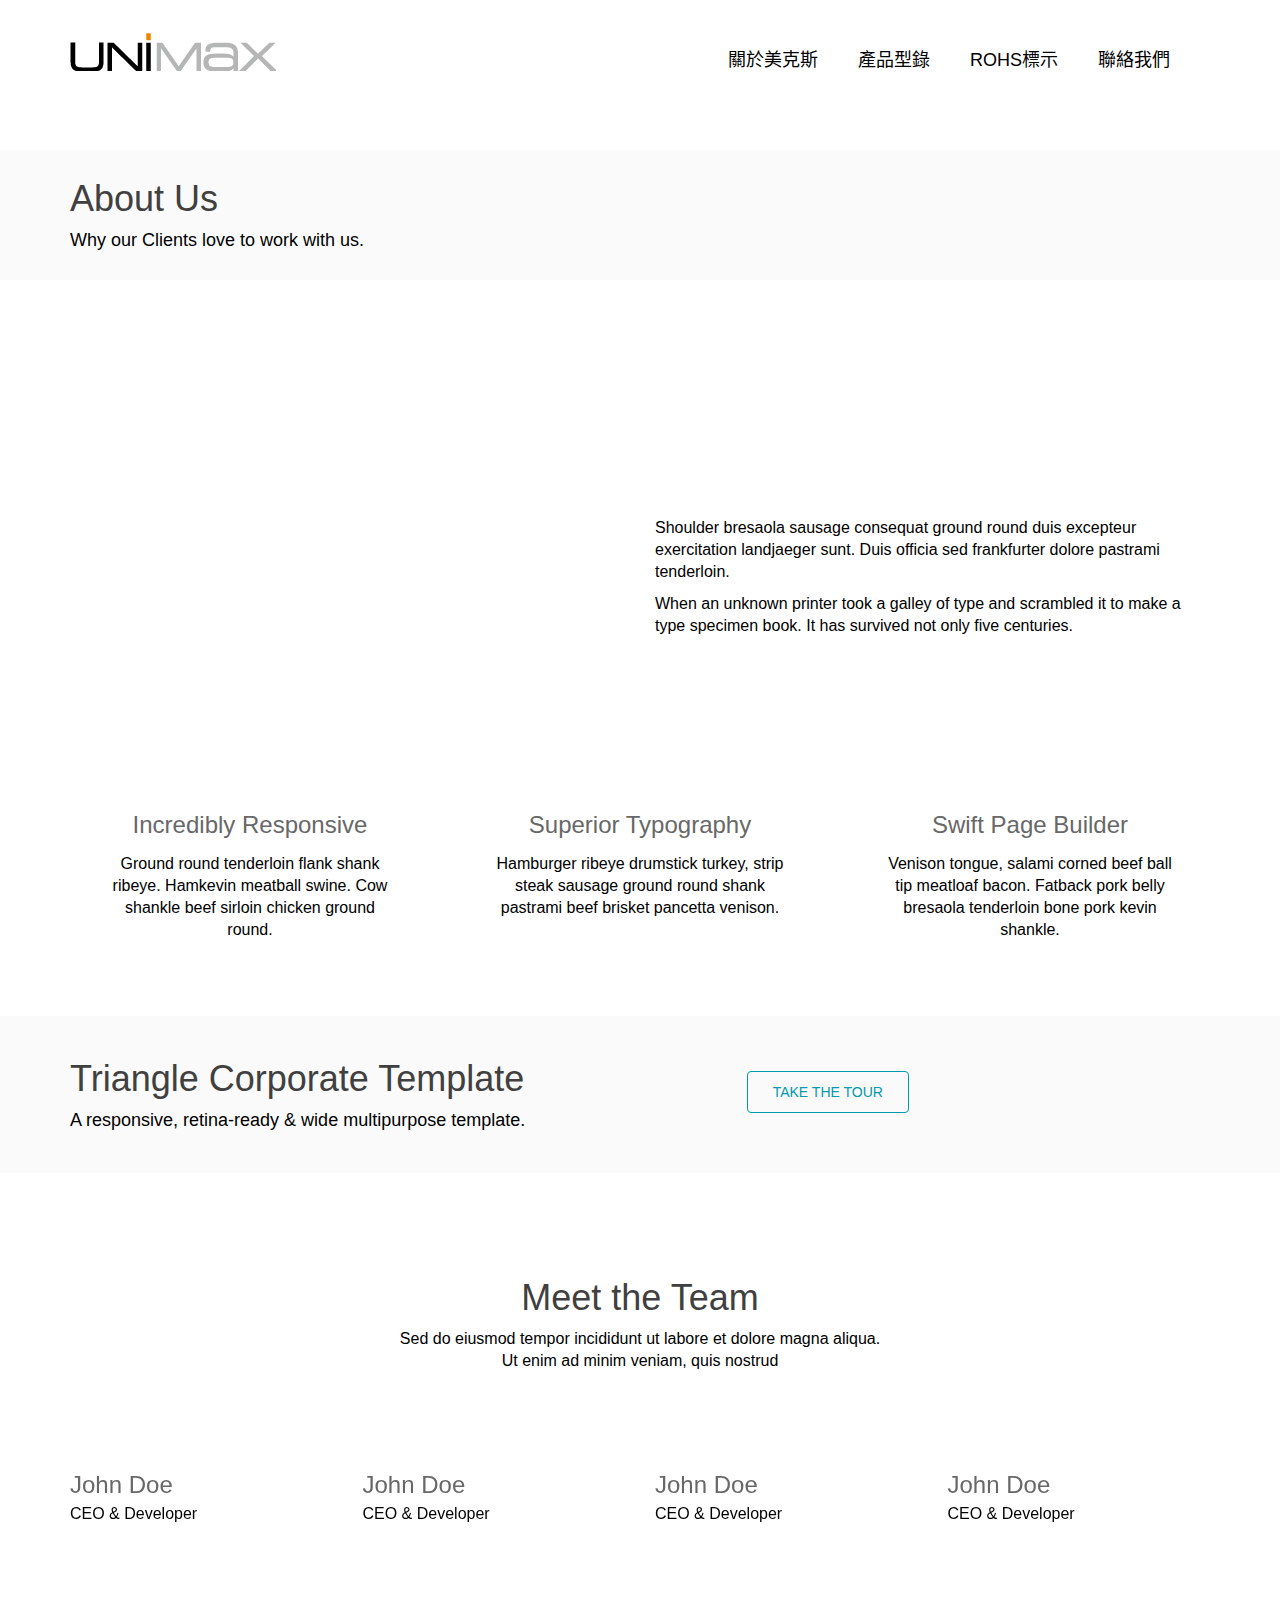
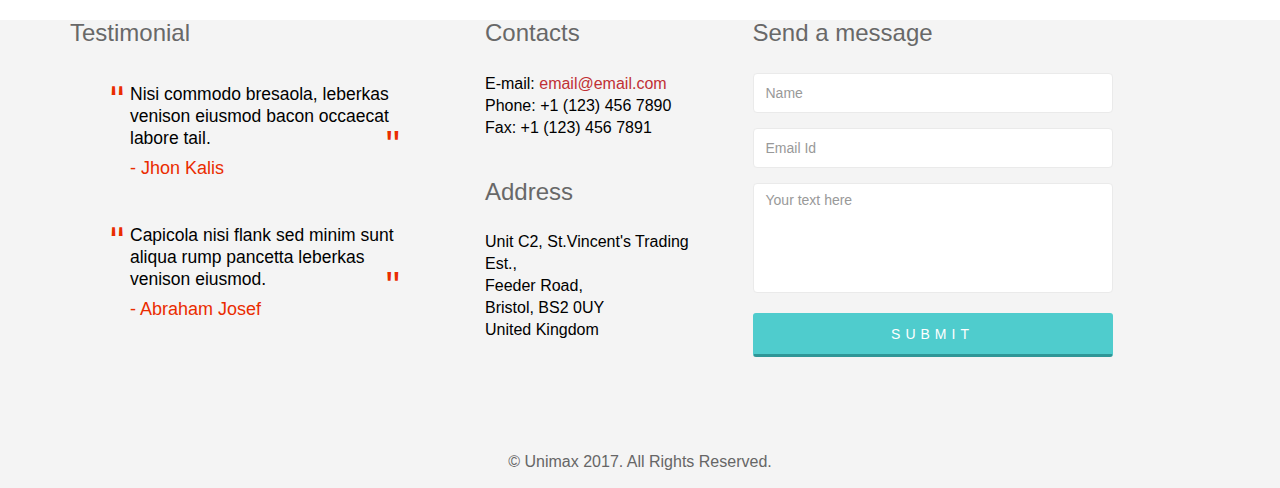
==== about.html @ 6336ce8f "增加RoHS資料" ====
<!DOCTYPE html>
<html lang="zh-TW">
<head>
	<meta charset="UTF-8">
	<meta http-equiv="X-UA-Compatible" content="IE=edge">
	<meta name="viewport" content="width=device-width, initial-scale=1.0, user-scalable=no">
	<meta name="description" content="提供最優秀的LED相關商品">
	<meta name="keywords" content="unimax, 美克斯, LED, 燈泡, 檯燈">
	<title>About | Unimax 美克斯</title>
	<meta property="og:type" content="website">
	<meta property="og:title" content="Unimax 美克斯">
	<meta property="og:description" content="提供最優秀的LED相關商品">
	<meta property="og:image" content="分享圖片(絕對路徑)">
	<meta property="og:url" content="http://unimax.lighting/">

	<link href="https://maxcdn.bootstrapcdn.com/bootstrap/3.3.7/css/bootstrap.min.css" rel="stylesheet">
	<link href="css/animate.min.css" rel="stylesheet">
	<link href="css/main.css" rel="stylesheet">
	<link href="css/responsive.css" rel="stylesheet">

	<!--[if lt IE 9]>
		<script src="js/html5shiv.js"></script>
		<script src="js/respond.min.js"></script>
	<![endif]-->
	<link rel="shortcut icon" href="images/ico/favicon.ico">
	<link rel="apple-touch-icon-precomposed" sizes="144x144" href="images/ico/apple-touch-icon-144-precomposed.png">
	<link rel="apple-touch-icon-precomposed" sizes="114x114" href="images/ico/apple-touch-icon-114-precomposed.png">
	<link rel="apple-touch-icon-precomposed" sizes="72x72" href="images/ico/apple-touch-icon-72-precomposed.png">
	<link rel="apple-touch-icon-precomposed" href="images/ico/apple-touch-icon-57-precomposed.png">
</head><!--/head-->

<body>
	<header id="header">
		<div class="navbar navbar-inverse" role="banner">
			<div class="container">
				<div class="navbar-header">
					<button type="button" class="navbar-toggle" data-toggle="collapse" data-target=".navbar-collapse">
						<span class="sr-only">Toggle navigation</span>
						<span class="icon-bar"></span>
						<span class="icon-bar"></span>
						<span class="icon-bar"></span>
					</button>

					<a class="navbar-brand" href="index.html">
						<h1><img src="images/logo.png" alt="logo"></h1>
					</a>

				</div>
				<div class="collapse navbar-collapse">
					<ul class="nav navbar-nav navbar-right">
						<li class="dropdown"><a href="about.html">關於美克斯</a></li>
						<li class="dropdown"><a href="product.html">產品型錄</a></li>
						<li class="dropdown"><a href="rohs.html">RoHS標示</a></li>
						<li><a href="contact.html">聯絡我們</a></li>
					</ul>
				</div>
			</div>
		</div>
	</header>
	<!--/#header-->

	<section id="page-breadcrumb">
		<div class="vertical-center sun">
			 <div class="container">
				<div class="row">
					<div class="action">
						<div class="col-sm-12">
							<h1 class="title">About Us</h1>
							<p>Why our Clients love to work with us.</p>
						</div>
					 </div>
				</div>
			</div>
		</div>
	</section>
	<!--/#page-breadcrumb-->

	<section id="company-information" class="padding wow fadeIn" data-wow-duration="1000ms" data-wow-delay="300ms">
		<div class="container">
			<div class="row">
				<div class="col-sm-6">
					<img src="images/aboutus/1.png" class="img-responsive" alt="">
				</div>
				<div class="col-sm-6 padding-top">
					<p>Shoulder bresaola sausage consequat ground round duis excepteur exercitation landjaeger sunt. Duis officia sed frankfurter dolore pastrami tenderloin.</p>
					<p>When an unknown printer took a galley of type and scrambled it to make a type specimen book. It has survived not only five centuries.</p>
				</div>
			</div>
		</div>
	</section>

	<section id="services">
		<div class="container">
			<div class="row">
				<div class="col-sm-4 text-center padding wow fadeIn" data-wow-duration="1000ms" data-wow-delay="300ms">
					<div class="single-service">
						<div class="wow scaleIn" data-wow-duration="500ms" data-wow-delay="300ms">
							<img src="images/home/icon1.png" alt="">
						</div>
						<h2>Incredibly Responsive</h2>
						<p>Ground round tenderloin flank shank ribeye. Hamkevin meatball swine. Cow shankle beef sirloin chicken ground round.</p>
					</div>
				</div>
				<div class="col-sm-4 text-center padding wow fadeIn" data-wow-duration="1000ms" data-wow-delay="600ms">
					<div class="single-service">
						<div class="wow scaleIn" data-wow-duration="500ms" data-wow-delay="600ms">
							<img src="images/home/icon2.png" alt="">
						</div>
						<h2>Superior Typography</h2>
						<p>Hamburger ribeye drumstick turkey, strip steak sausage ground round shank pastrami beef brisket pancetta venison.</p>
					</div>
				</div>
				<div class="col-sm-4 text-center padding wow fadeIn" data-wow-duration="1000ms" data-wow-delay="900ms">
					<div class="single-service">
						<div class="wow scaleIn" data-wow-duration="500ms" data-wow-delay="900ms">
							<img src="images/home/icon3.png" alt="">
						</div>
						<h2>Swift Page Builder</h2>
						<p>Venison tongue, salami corned beef ball tip meatloaf bacon. Fatback pork belly bresaola tenderloin bone pork kevin shankle.</p>
					</div>
				</div>
			</div>
		</div>
	</section>
	<!--/#services-->

	<section id="action" class="responsive">
		<div class="vertical-center">
			<div class="container">
				<div class="row">
					<div class="action take-tour">
						<div class="col-sm-7 wow fadeInLeft" data-wow-duration="500ms" data-wow-delay="300ms">
							<h1 class="title">Triangle Corporate Template</h1>
							<p>A responsive, retina-ready &amp; wide multipurpose template.</p>
						</div>
						<div class="col-sm-5 text-center wow fadeInRight" data-wow-duration="500ms" data-wow-delay="300ms">
							<div class="tour-button">
								<a href="#" class="btn btn-common">TAKE THE TOUR</a>
							 </div>
						</div>
					</div>
				</div>
			</div>
		</div>
	</section>
	<!--/#action-->

	<section id="team">
		<div class="container">
			<div class="row">
				<h1 class="title text-center wow fadeInDown" data-wow-duration="500ms" data-wow-delay="300ms">Meet the Team</h1>
				<p class="text-center wow fadeInDown" data-wow-duration="400ms" data-wow-delay="400ms">Sed do eiusmod tempor incididunt ut labore et dolore magna aliqua. <br>
				Ut enim ad minim veniam, quis nostrud </p>
				<div id="team-carousel" class="carousel slide wow fadeIn" data-ride="carousel" data-wow-duration="400ms" data-wow-delay="400ms">
					<!-- Indicators -->
					<ol class="carousel-indicators visible-xs">
						<li data-target="#team-carousel" data-slide-to="0" class="active"></li>
						<li data-target="#team-carousel" data-slide-to="1"></li>
					</ol>
					<!-- Wrapper for slides -->
					<div class="carousel-inner">
						<div class="item active">
							<div class="col-sm-3 col-xs-6">
								<div class="team-single-wrapper">
									<div class="team-single">
										<div class="person-thumb">
											<img src="images/aboutus/1.jpg" class="img-responsive" alt="">
										</div>
										<div class="social-profile">
											<ul class="nav nav-pills">
												<li><a href="#"><i class="fa fa-facebook"></i></a></li>
												<li><a href="#"><i class="fa fa-twitter"></i></a></li>
												<li><a href="#"><i class="fa fa-google-plus"></i></a></li>
											</ul>
										</div>
									</div>
									<div class="person-info">
										<h2>John Doe</h2>
										<p>CEO &amp; Developer</p>
									</div>
								</div>
							</div>
							<div class="col-sm-3 col-xs-6">
								<div class="team-single-wrapper">
									<div class="team-single">
										<div class="person-thumb">
											<img src="images/aboutus/2.jpg" class="img-responsive" alt="">
										</div>
										<div class="social-profile">
											<ul class="nav nav-pills">
												<li><a href="#"><i class="fa fa-facebook"></i></a></li>
												<li><a href="#"><i class="fa fa-twitter"></i></a></li>
												<li><a href="#"><i class="fa fa-google-plus"></i></a></li>
											</ul>
										</div>
									</div>
									<div class="person-info">
										<h2>John Doe</h2>
										<p>CEO &amp; Developer</p>
									</div>
								</div>
							</div>
							<div class="col-sm-3 col-xs-6">
								<div class="team-single-wrapper">
									<div class="team-single">
										<div class="person-thumb">
											<img src="images/aboutus/3.jpg" class="img-responsive" alt="">
										</div>
										<div class="social-profile">
											<ul class="nav nav-pills">
												<li><a href="#"><i class="fa fa-facebook"></i></a></li>
												<li><a href="#"><i class="fa fa-twitter"></i></a></li>
												<li><a href="#"><i class="fa fa-google-plus"></i></a></li>
											</ul>
										</div>
									</div>
									<div class="person-info">
										<h2>John Doe</h2>
										<p>CEO &amp; Developer</p>
									</div>
								</div>
							</div>
							<div class="col-sm-3 col-xs-6">
								<div class="team-single-wrapper">
									<div class="team-single">
										<div class="person-thumb">
											<img src="images/aboutus/1.jpg" class="img-responsive" alt="">
										</div>
										<div class="social-profile">
											<ul class="nav nav-pills">
												<li><a href="#"><i class="fa fa-facebook"></i></a></li>
												<li><a href="#"><i class="fa fa-twitter"></i></a></li>
												<li><a href="#"><i class="fa fa-google-plus"></i></a></li>
											</ul>
										</div>
									</div>
									<div class="person-info">
										<h2>John Doe</h2>
										<p>CEO &amp; Developer</p>
									</div>
								</div>
							</div>
						</div>
						<div class="item">
							<div class="col-sm-3 col-xs-6">
								<div class="team-single-wrapper">
									<div class="team-single">
										<div class="person-thumb">
											<img src="images/aboutus/4.jpg" class="img-responsive" alt="">
										</div>
										<div class="social-profile">
											<ul class="nav nav-pills">
												<li><a href="#"><i class="fa fa-facebook"></i></a></li>
												<li><a href="#"><i class="fa fa-twitter"></i></a></li>
												<li><a href="#"><i class="fa fa-google-plus"></i></a></li>
											</ul>
										</div>
									</div>
									<div class="person-info">
										<h2>John Doe</h2>
										<p>CEO &amp; Developer</p>
									</div>
								</div>
							</div>
							<div class="col-sm-3 col-xs-6">
								<div class="team-single-wrapper">
									<div class="team-single">
										<div class="person-thumb">
											<img src="images/aboutus/3.jpg" class="img-responsive" alt="">
										</div>
										<div class="social-profile">
											<ul class="nav nav-pills">
												<li><a href="#"><i class="fa fa-facebook"></i></a></li>
												<li><a href="#"><i class="fa fa-twitter"></i></a></li>
												<li><a href="#"><i class="fa fa-google-plus"></i></a></li>
											</ul>
										</div>
									</div>
									<div class="person-info">
										<h2>John Doe</h2>
										<p>CEO &amp; Developer</p>
									</div>
								</div>
							</div>
							<div class="col-sm-3 col-xs-6">
								<div class="team-single-wrapper">
									<div class="team-single">
										<div class="person-thumb">
											<img src="images/aboutus/2.jpg" class="img-responsive" alt="">
										</div>
										<div class="social-profile">
											<ul class="nav nav-pills">
												<li><a href="#"><i class="fa fa-facebook"></i></a></li>
												<li><a href="#"><i class="fa fa-twitter"></i></a></li>
												<li><a href="#"><i class="fa fa-google-plus"></i></a></li>
											</ul>
										</div>
									</div>
									<div class="person-info">
										<h2>John Doe</h2>
										<p>CEO &amp; Developer</p>
									</div>
								</div>
							</div>
							<div class="col-sm-3 col-xs-6">
								<div class="team-single-wrapper">
									<div class="team-single">
										<div class="person-thumb">
											<img src="images/aboutus/1.jpg" class="img-responsive" alt="">
										</div>
										<div class="social-profile">
											<ul class="nav nav-pills">
												<li><a href="#"><i class="fa fa-facebook"></i></a></li>
												<li><a href="#"><i class="fa fa-twitter"></i></a></li>
												<li><a href="#"><i class="fa fa-google-plus"></i></a></li>
											</ul>
										</div>
									</div>
									<div class="person-info">
										<h2>John Doe</h2>
										<p>CEO &amp; Developer</p>
									</div>
								</div>
							</div>
						</div>
					</div>

					<!-- Controls -->
					<a class="left team-carousel-control hidden-xs" href="#team-carousel" data-slide="prev">left</a>
					<a class="right team-carousel-control hidden-xs" href="#team-carousel" data-slide="next">right</a>
				</div>
			</div>
		</div>
	</section>
	<!--/#team-->

	<footer id="footer">
		<div class="container">
			<div class="row">
				<div class="col-md-4 col-sm-6">
					<div class="testimonial bottom">
						<h2>Testimonial</h2>
						<div class="media">
							<div class="pull-left">
								<a href="#"><img src="images/home/profile1.png" alt=""></a>
							</div>
							<div class="media-body">
								<blockquote>Nisi commodo bresaola, leberkas venison eiusmod bacon occaecat labore tail.</blockquote>
								<h3><a href="#">- Jhon Kalis</a></h3>
							</div>
						 </div>
						<div class="media">
							<div class="pull-left">
								<a href="#"><img src="images/home/profile2.png" alt=""></a>
							</div>
							<div class="media-body">
								<blockquote>Capicola nisi flank sed minim sunt aliqua rump pancetta leberkas venison eiusmod.</blockquote>
								<h3><a href="">- Abraham Josef</a></h3>
							</div>
						</div>
					</div>
				</div>
				<div class="col-md-3 col-sm-6">
					<div class="contact-info bottom">
						<h2>Contacts</h2>
						<address>
						E-mail: <a href="mailto:someone@example.com">email@email.com</a> <br>
						Phone: +1 (123) 456 7890 <br>
						Fax: +1 (123) 456 7891 <br>
						</address>

						<h2>Address</h2>
						<address>
						Unit C2, St.Vincent's Trading Est., <br>
						Feeder Road, <br>
						Bristol, BS2 0UY <br>
						United Kingdom <br>
						</address>
					</div>
				</div>
				<div class="col-md-4 col-sm-12">
					<div class="contact-form bottom">
						<h2>Send a message</h2>
						<form id="main-contact-form" name="contact-form" method="post" action="sendemail.php">
							<div class="form-group">
								<input type="text" name="name" class="form-control" required="required" placeholder="Name">
							</div>
							<div class="form-group">
								<input type="email" name="email" class="form-control" required="required" placeholder="Email Id">
							</div>
							<div class="form-group">
								<textarea name="message" id="message" required="required" class="form-control" rows="8" placeholder="Your text here"></textarea>
							</div>
							<div class="form-group">
								<input type="submit" name="submit" class="btn btn-submit" value="Submit">
							</div>
						</form>
					</div>
				</div>
				<div class="col-sm-12">
					<div class="copyright-text text-center">
						<p>&copy; Unimax 2017. All Rights Reserved.</p>
					</div>
				</div>
			</div>
		</div>
	</footer>
	<!--/#footer-->


	<script src="https://ajax.googleapis.com/ajax/libs/jquery/2.2.4/jquery.min.js"></script>
	<script type="text/javascript" src="https://maxcdn.bootstrapcdn.com/bootstrap/3.3.7/js/bootstrap.min.js"></script>
	<script type="text/javascript" src="js/lightbox.min.js"></script>
	<script type="text/javascript" src="js/wow.min.js"></script>
	<script type="text/javascript" src="js/main.js"></script>
</body>
</html>
---- css/main.css ----
/*
Theme Name: Triangle
Theme Uri: http://designscrazed.org/
Author: Allie
Author Uri: http://designscrazed.org/
Description: Creative Site Template
	Version: 1.1
*/

body {
	background: #fff;
	font-family: Arial, "微軟正黑體", "Microsoft JhengHei", sans-serif;
	font-weight: 300;
	font-size: 16px;
	line-height: 22px;
	color: #000;
}

html {
	height: 100%;
}

a {
	color: #C03035;
}

a:hover {
	outline: none;
	text-decoration: none;
	color: #4fcccd;
}

a:focus {
	outline: none;
	outline-offset: 0;
}

a {
	-webkit-transition: 300ms;
	-moz-transition: 300ms;
	-o-transition: 300ms;
	transition: 300ms;
}


ul {
	list-style: none;
}

h1,
h2,
h3,
h4,
h5,
h6 {
	font-weight: 300;
}

h1 {
	color: #686868;
}

h2 {
	font-size: 24px;
	color: #686868;
}

h3 {
	font-size: 18px;
}

.overflow {
	overflow: hidden;
}

.uppercase {
	text-transform: uppercase;
}

.btn-common {
	font-size: 14px;
	color: #0099ae;
	border: 1px solid #0099ae;
	font-family: 'Open Sans', sans-serif;
	font-weight: 300;
	padding: 10px 25px;
}

#action .col-sm-5 {
	position: absolute;
	top: 0;
	height: 100%;
	right: 0;
}


.btn-common:hover,
.btn-common:focus {
	outline: none;
	background: none;
	box-shadow: none;
	color: #01707f;
	border-color: #01707f;
}

.align-right {
	text-align: right;
}

.inline {
	display: inline-block;
}

.padding {
	padding: 65px 0;
}

.padding-bottom {
	padding-bottom: 65px;
}

.padding-top {
	padding-top: 90px;
}

.padding-right {
	padding-right: 80px;
}

.padding-left {
	padding-left: 80px;
}

.margin-bottom {
	margin-bottom: 35px;
}

.carousel-indicators.visible-xs {
	height: 20px;
	margin: 0;
	padding: 0;
	position: absolute;
	top: -35px;
	width: 100%;
	left: 0;
}

.carousel-indicators.visible-xs li {
	border-color: #D29948;
	border-width: 2px;
	height: 12px;
	margin: 0 5px 0 0;
	width: 12px;
}

.carousel-indicators.visible-xs li.active {
	background: rgba(210, 153, 72, 0.7);
}



/*************************
*******Header******
**************************/

#header {
	margin-bottom: 0;
	padding: 30px 0 60px 0;
}

#header .navbar-inverse .container {
	position: relative;
}

.search {
	position: absolute;
	top: 20px;
	right: 0;
	z-index: 1;
}

.search i {
	color: #00aeef;
	cursor: pointer;
	position: absolute;
	right: 10px;
	top: 2px;
}

.field-toggle {
	position: relative;
	top: 30px;
	right: 15px;
	display: none;
	height: 50px;
}

.search-form {
	padding-left: 10px;
	height: 40px;
	font-size: 18px;
	color: #818285;
	font-weight: 300;
	outline: none;
	border: 1px solid #00aeef;
	margin-top: 20px;
	border-radius: 4px;
}

.social-icons ul li {
	padding: 0 10px;
}

.social-icons ul li:last-child {
	padding-right: 0;
}

.social-icons ul li a {
	font-size: 18px;
	color: #d3d3d3;
	padding: 0;
}

.social-icons ul li a:hover .fa-facebook {
	color: #0884d5;
}

.social-icons ul li a:hover .fa-twitter {
	color: #2AA7DC;
}

.social-icons ul li a:hover .fa-google-plus {
	color: #A22523;
}

.social-icons ul li a:hover .fa-dribbble {
	color: #E94989;
}

.social-icons ul li a:hover .fa-linkedin {
	color: #006DC0;
}

.social-icons ul li a:hover,
.social-icons ul li a:focus {
	background: none;
}

#header .navbar {
	background: #fff;
	border: 0;
	margin-bottom: 0;
}

#header .navbar-toggle {
	margin-top: 20px;
}

#header .navbar-brand {
	padding: 0;
	margin-left: 0;
}

#header .navbar-brand h1 {
	padding: 0;
	margin: 0;
}

#header .navbar-nav.navbar-right>li:last-child {
	margin-right: 20px;
}

#header .navbar-nav.navbar-right>li a {
	color: #000;
	font-size: 18px;
	padding: 20px;
	text-transform: uppercase;
	font-weight: 300;
}


#header .navbar-inverse .navbar-navli.active>a,
#header .navbar-inverse .navbar-navli.active>a:focus,
#header .navbar-nav.navbar-right li>a:hover,
.navbar-inverse .navbar-nav>.open>a {
	background-color: inherit;
	border: 0;
	color: #00aeef;
}

#header .navbar-inverse .navbar-navli a:hover {
	color: #00aeef;
}



/*Dropdown menu*/

ul.sub-menu {
	display: none;
	list-style: none;
	padding: 0;
	margin: 0;
}

#header .navbar-nav li ul.sub-menu li a {
	color: #818285;
	padding: 5px 0;
	font-size: 13px;
	display: block;
	text-transform: capitalize;
}

#header .navbar-nav li ul.sub-menu li .active {
	background: #00aeef;
	color: #fff;
	position: relative;
}

#header .navbar-nav li ul.sub-menu li .active i {
	position: absolute;
	font-size: 56px;
	top: -13px;
	color: #0884d5;
}

#header .navbar-nav li ul.sub-menu li .active .fa-angle-right {
	left: -3px;
}

#header .navbar-nav li ul.sub-menu li .active .fa-angle-left {
	right: -3px;
}

#header .navbar-nav li ul.sub-menu li a:hover,
#header .navbar-nav li ul.sub-menu li a:focus {
	background: #00aeef;
	color: #fff;
}

.fa-angle-down {
	padding-left: 5px;
}

.scaleIn {
	-webkit-animation-name: scaleIn;
	animation-name: scaleIn;
}

@-webkit-keyframes scaleIn {
	0% {
		opacity: 0;
		-webkit-transform: scale(0);
		transform: scale(0);
	}

	100% {
		opacity: 1;
		-webkit-transform: scale(1);
		transform: scale(1);
	}
}

@keyframes scaleIn {
	0% {
		opacity: 0;
		-webkit-transform: scale(0);
		-ms-transform: scale(0);
		transform: scale(0);
	}

	100% {
		opacity: 1;
		-webkit-transform: scale(1);
		-ms-transform: scale(1);
		transform: scale(1);
	}
}



/*************************
*******Footer******
**************************/

#footer {
	background-color: #F4F4F4;
}

#footer h1 {
	margin-bottom: 65px;
	margin-top: 36px;
}

#footer .bottom-separator {
	margin-bottom: 60px;
}

#message {
	height: 110px;
	resize: none;
}

.bottom>h2 {
	margin-top: 0;
	margin-bottom: 26px;
}

.bottom .media-body h3 {
	margin-top: 0;
	padding-left: 25px;
}

.bottom .media-body h3 a {
	color: #ea2c00;
}

.testimonial .media {
	margin-top: 0;
	margin-bottom: 25px;
}

.testimonial .media>.pull-left {
	margin-right: 25px;
}

.testimonial .media>.pull-left img {
	margin-top: 6px;
}

.testimonial .media .media-body blockquote {
	padding-left: 25px;
	padding-right: 30px;
	position: relative;
	border-left: 0;
	margin-bottom: 0;
}

.testimonial .media .media-body blockquote:before {
	position: absolute;
	left: 5px;
	top: 8px;
	content: '"';
	font-size: 40px;
	color: #ea2c00;
	font-family: 'Noto Sans', sans-serif;
	transform: rotate(180deg);
	-ms-transform: rotate(180deg);
	/* IE 9 */
	-webkit-transform: rotate(180deg);
	/* Opera, Chrome, and Safari */
	line-height: 0;
}

.testimonial .media .media-body blockquote:after {
	position: absolute;
	right: 30px;
	bottom: 14px;
	content: '"';
	font-size: 40px;
	color: #ea2c00;
	font-family: 'Noto Sans', sans-serif;
	line-height: 0;
}

.contact-info.bottom {
	padding-left: 25px;
}

.bottom>address {
	line-height: 22px;
	margin-bottom: 40px;
}

.form-control {
	border: 1px solid #eaeaea;
	font-weight: 300;
	outline: none;
	box-shadow: none;
	height: 40px;
}

.form-control:hover,
.form-control:focus {
	border-color: #4fcccd;
	outline: none;
	box-shadow: none;
}

.btn-submit {
	width: 100%;
	background-color: #4fcccd;
	color: #fff;
	font-size: 14px;
	font-weight: 300;
	letter-spacing: 5px;
	text-transform: uppercase;
	border-radius: 3px;
	margin-top: 5px;
	border-bottom: 3px solid #2f9697;
	box-shadow: none;
	padding: 10px;
}

.btn-submit:hover,
.btn-submit:focus {
	color: #fff;
	outline: none;
	box-shadow: none;
	opacity: .8;
}

.copyright-text {
	margin-top: 70px;
	color: #666;
	font-size: 16px;
	padding-bottom: 15px;
}

.copyright-text a {
	color: #3e848a;
}

.copyright-text p {
	margin-bottom: 0;
}


/*************************
*******Home Page******
**************************/

#home-slider {
	background: url(../images/home/slider-bg.png) 0 100% repeat-x;
	position: relative;
}

#home-slider .main-slider {
	position: relative;
	height: 450px;
}

#home-slider .slide-text {
	position: absolute;
	top: 50px;
	left: 0;
	width: 450px;
}

.animate-in .slide-text {
	-webkit-animation: fadeInLeftBig 700ms cubic-bezier(0.190, 1.000, 0.220, 1.000) 200ms both;
	animation: fadeInLeftBig 700ms cubic-bezier(0.190, 1.000, 0.220, 1.000) 200ms both;
}

#home-slider .slider-hill {
	position: absolute;
	right: 0;
	bottom: 0;
}

.animate-in .slider-hill {
	-webkit-animation: bounceInDown 1000ms ease-in-out 200ms both;
	animation: bounceInDown 1000ms ease-in-out 200ms both;
}

#home-slider .slider-house {
	position: absolute;
	right: 110px;
	bottom: -30px;
}

.animate-in .slider-house {
	-webkit-animation: bounceInDown 500ms ease-in-out 800ms both;
	animation: bounceInDown 500ms ease-in-out 800ms both;
}

#home-slider .slider-sun {
	position: absolute;
	right: 365px;
	bottom: 100px;
}

.animate-in .slider-sun {
	-webkit-animation: scaleIn 500ms ease-in-out 1200ms both;
	animation: scaleIn 500ms ease-in-out 1200ms both;
}

#home-slider .slider-birds1 {
	position: absolute;
	right: 470px;
	bottom: 75px;
}

.animate-in .slider-birds1 {
	-webkit-animation: fadeInLeft 500ms ease-in-out 1200ms both;
	animation: fadeInLeft 500ms ease-in-out 1200ms both;
}

#home-slider .slider-birds2 {
	position: absolute;
	right: 40px;
	bottom: 150px;
}

.animate-in .slider-birds2 {
	-webkit-animation: fadeInRight 500ms ease-in-out 1200ms both;
	animation: fadeInRight 500ms ease-in-out 1200ms both;
}

#home-slider h1 {
	margin-top: 100px;
	margin-bottom: 25px;
}

#home-slider .btn-common {
	margin-top: 20px;
}

#home-slider .preloader {
	position: absolute;
	left: 0;
	top: 0;
	bottom: -30px;
	right: 0;
	background: #fafafa;
	text-align: center;
}

#home-slider .preloader>i {
	font-size: 48px;
	height: 48px;
	line-height: 48px;
	color: #00aeef;
	position: absolute;
	left: 50%;
	margin-left: -24px;
	top: 50%;
	margin-top: -24px;
}

#action {
	background-image: url(../images/home/tour-bg.png);
	background-color: #fbfafa;
	background-repeat: repeat-x;
	height: 157px;
	background-position: center;
	display: table;
	position: static;
	width: 100%;
}

.vertical-center {
	display: table-cell;
	vertical-align: middle;
	width: 100%;
	position: statice;
}


.single-service {
	overflow: hidden;
	display: block;
}

.single-service img {
	margin-bottom: 35px;
}

.single-service .fold {
	margin-bottom: 35px;
}

.single-service h2 {
	margin-top: 0;
	margin-bottom: 15px;
}

.single-service p {
	padding: 0 48px;
}

.action h1 {
	margin-top: 0;
}

.action p {
	font-size: 18px;
	margin-bottom: 0;
	font-weight: 300;
}

.action .btn-common {
	margin-top: 55px;
	float: left;
}

.title {
	color: #404040;
	font-weight: 300;
}

.single-features {
	overflow: hidden;
	padding-top: 65px;
	padding-bottom: 40px;
}

.single-features .col-sm-6 {
	margin-top: 50px;
}

.single-features:last-child {
	padding-bottom: 95px;
	padding-top: 0;
}

.single-features h2 {
	margin-bottom: 15px;
}

#clients {
	padding-bottom: 45px;
}

.clients {
	margin-bottom: 45px;
}

.clients img {
	display: inline-block;
}

.clients-logo {
	overflow: hidden;
	margin-bottom: 10px;
}




/*************************
*******About Us Page******
**************************/

#action,
#page-breadcrumb {
	position: relative;
}

#page-breadcrumb {
	background-image: url(../images/home/tour-bg.png);
	background-color: #fbfafa;
	background-repeat: repeat-x;
	height: 130px;
	background-position: center;
	display: table;
	position: static;
	width: 100%;
}

#team {
	padding: 85px 0;
}

#team-carousel {
	margin-top: 80px;
}

#company-information .padding-top {
	padding-top: 172px;
}

.single-service img {
	height: 85px;
}

.tour-button {
	background-image: url(../images/home/tour-icon2.png);
	height: 100%;
	background-repeat: no-repeat;
	position: absolute;
	width: 100%;
	left: 0;
	background-position: 151px 4px;
}

.about-image {
	padding: 90px 90px 0;
}

.team-single {
	position: relative;
}

.person-thumb {
	position: relative;
}

.social-profile {
	background: none repeat scroll 0 0 rgba(137, 97, 46, 0.8);
	display: none;
	position: absolute;
	text-align: center;
	top: 0;
	-webkit-transition: all 0.9s ease;
	-moz-transition: all 0.9s ease;
	-ms-transition: all 0.9s ease;
	-o-transition: all 0.9s ease;
	transition: all 0.9s ease;
	transition: all 0.9s ease 0s;
	width: 100%;
	height: 100%;
}

.team-single:hover .social-profile {
	background: rgba(112, 35, 64, 0.9);
	display: block;
	-webkit-animation: fadeInUp 400ms;
	animation: fadeInUp 400ms;
	-webkit-transition: all 0.9s ease;
	-moz-transition: all 0.9s ease;
	-ms-transition: all 0.9s ease;
	-o-transition: all 0.9s ease;
	transition: all 0.9s ease;
}

.social-profile .nav-pills {
	display: inline-block;
	margin-top: -26px;
	padding: 0;
	position: relative;
	top: 50%;
}

.social-profile .nav-pills li {
	display: inline-block;
	margin: 0 5px;
}

.social-profile .nav-pills li a {
	color: #fff;
	border: 1px solid #fff;
	width: 40px;
	height: 40px;
	line-height: 40px;
	text-align: center;
	padding: 0;
	border-radius: 40px;
	-webkit-transition: all 0.9s ease;
	transition: all 0.9s ease;
}

.social-profile .nav-pills li a:hover {
	color: #702340;
	border-color: #702340;
}

.person-info h2 {
	font-weight: 300;
	margin-bottom: 5px;
}

.person-info h3 {
	font-size: 16px;
	color: #686868;
	font-weight: 300;
	margin-top: 0;
	margin-bottom: 0;
}

.team-carousel-control {
	position: absolute;
	top: 36%;
	width: 13px;
	height: 16px;
	text-indent: -9999999px;
	-webkit-transition: none;
	-moz-transition: none;
	-ms-transition: none;
	-o-transition: none;
	transition: none;
}

.right.team-carousel-control {
	right: -50px;
	background-image: url(../images/aboutus/right.png);
}

.left.team-carousel-control {
	left: -50px;
	background-image: url(../images/aboutus/left.png);
}

.team-carousel-control:hover {
	background-position: 0 -18px;
}

.count h1 {
	font-size: 60px;
	color: #00aeef;
}

.count h3 {
	font-size: 16px;
}

.progress .progress-bar.six-sec-ease-in-out {
	-webkit-transition: width 1s ease-in-out;
	-moz-transition: width 1s ease-in-out;
	-ms-transition: width 1s ease-in-out;
	-o-transition: width 1s ease-in-out;
	transition: width 1s ease-in-out;
}

.top-zero {
	margin-top: 0;
}

h3.top-zero {
	font-size: 20px;
}

#company-information .about-us h2 {
	margin-bottom: 45px;
}

.single-skill h3 {
	font-size: 16px;
}

.progress {
	height: 30px;
	box-shadow: none;
	-webkit-box-shadow: none;
}

.progress-bar {
	line-height: 30px;
	box-shadow: none;
	-webkit-box-shadow: none;
}

.progress-bar.progress-bar-primary {
	background: #00aeef;
}




/*************************
*******Service Page******
**************************/

#recent-projects {
	padding: 85px 0;
}

.recent-projects .team-single {
	height: 355px;
}

.recent-projects p.padding-bottom {
	padding-bottom: 50px;
}

.choose {
	padding: 30px;
}

#company-information.choose .padding-top {
	padding-top: 50px;
}

#company-information h2 {
	margin-bottom: 25px;
	margin-top: 0;
}

ul.elements {
	list-style: none;
	margin: 0;
	padding: 0;
}

ul.elements li {
	margin: 6px 0;
}

ul.elements li>i {
	color: #C03035;
	display: inline-block;
	margin-right: 10px;
}

#company-information h1.margin-bottom {
	margin-bottom: 26px;
}


/*************************
*******Portfolio Default**
**************************/

.portfolio-single {
	position: relative;
}

.portfolio-thumb {
	position: relative;
}

.portfolio-thumb img {
	width: 100%;
}


.portfolio-single:hover .portfolio-view {
	display: block;
	-webkit-animation: fadeInUp 400ms;
	animation: fadeInUp 400ms;
}

#portfolio .row {
	margin-left: -10px;
	margin-right: -10px;
}

.portfolio-view {
	display: none;
	position: absolute;
	top: 0;
	height: 100%;
	background: rgba(112, 35, 64, 0.9);
	width: 100%;
	text-align: center;
}

.portfolio-view .nav-pills {
	padding: 0;
	display: inline-block;
	margin-top: -26px;
	top: 50%;
	position: relative;
}

.portfolio-view .nav-pills li {
	display: inline-block;
	margin: 0 5px;
}

.portfolio-view .nav-pills li a {
	color: #fff;
	border: 1px solid #fff;
	width: 40px;
	height: 40px;
	line-height: 38px;
	text-align: center;
	padding: 0;
	border-radius: 40px;
	-webkit-animation: scaleIn 400ms linear 100ms both;
	animation: scaleIn 400ms linear 100ms both;
	-webkit-transition: all 0.9s ease;
	transition: all 0.9s ease;
}

.portfolio-view .nav-pills li a:hover {
	color: #702340;
	border-color: #702340;
	-webkit-transition: all 0.9s ease;
	transition: all 0.9s ease;
}

.portfolio-info {
	overflow: hidden;
	margin-bottom: 30px;
}

.portfolio-info h2 {
	font-size: 18px;
	margin: 15px 0 0;
}

.portfolio-filter {
	margin: 80px 0;
	padding: 0;
}

.portfolio-filter li {
	display: inline-block;
	position: relative;
}

.portfolio-filter li a {
	border-radius: 0;
	color: #686868;
	font-size: 18px;
	font-weight: 300;
	padding: 0 25px;
	text-transform: capitalize;
	border: none;
}

.portfolio-filter li .active {
	background: transparent;
	box-shadow: none;
	-webkit-box-shadow: none;
}

.portfolio-filter li a:hover,
.portfolio-filter li a:focus,
.portfolio-filter li a.active {
	background: transparent;
	box-shadow: none;
	-webkit-box-shadow: none;
}

.portfolio-filter li a.active:before {
	position: absolute;

	content: "";
	left: 0;
	width: 13px;
	height: 16px;
	background: url(../images/portfolio/icon.png);
	top: 5px;
}

.portfolio-items {
	margin-bottom: 80px;
}

/*****************************
Portfolio with right sidebar
*****************************/

.sidebar h3 {
	color: #404040;
	margin-top: 0;
	border-bottom: 3px solid #ececec;
	margin-bottom: 6px;
	padding-bottom: 8px;
}

.sidebar-item {
	margin-bottom: 48px;
}

.categories .navbar-stacked li {
	border-bottom: 1px solid #ececec;
}

.categories .navbar-stacked li:last-child {
	border-bottom: 0px solid #ececec;
}

.categories .navbar-stacked li a {
	font-size: 16px;
	color: #6a6a6a;
	padding: 8px 0;
	padding-left: 0;
}

.categories .navbar-stacked li a:hover {
	background: none;
	margin-left: 20px;
	color: #0099AE;
	opacity: 1;
}

.categories .navbar-stacked li.active a {
	color: #0099AE;
	padding-left: 20px;
}

.categories .navbar-stacked li.active a:before {
	position: absolute;
	content: "";
	border-color: transparent transparent transparent #0099AE;
	border-width: 8px;
	border-style: solid;
	left: 0;
	top: 13px;
	margin-top: 0;
	z-index: 0;
	transition: all 0.3s ease 0s;
	-moz-transition: all 0.3s ease 0s;
	-webkit-transition: all 0.3s ease 0s;
	-o-transition: all 0.3s ease 0s;
}

.categories .navbar-stacked li.active a:after {
	position: absolute;
	content: "";
	border-color: transparent transparent transparent #fff;
	border-width: 6px;
	border-style: solid;
	left: 0px;
	top: 15px;
	margin-top: 0;
	z-index: 1;
	transition: all 0.3s ease 0s;
	-moz-transition: all 0.3s ease 0s;
	-webkit-transition: all 0.3s ease 0s;
	-o-transition: all 0.3s ease 0s;
}

.sidebar-item .media {
	border-bottom: 1px solid #ececec;
	padding-bottom: 10px;
	padding-top: 21px;
	margin-top: 0;
	transition: all 0.3s ease 0s;
	-moz-transition: all 0.3s ease 0s;
	-webkit-transition: all 0.3s ease 0s;
	-o-transition: all 0.3s ease 0s;
}

.sidebar-item .media:last-child {
	border-bottom: 0px solid #ececec;
	padding-bottom: 0;
}

.sidebar-item .media:hover {
	border-left: 2px solid #0099AE;
	padding-left: 5px;
	transition: all 0.3s ease 0s;
	-moz-transition: all 0.3s ease 0s;
	-webkit-transition: all 0.3s ease 0s;
	-o-transition: all 0.3s ease 0s;
}

.sidebar-item .media:hover.media .media-body h4 a {
	color: #0099AE;
	transition: all 0.3s ease 0s;
	-moz-transition: all 0.3s ease 0s;
	-webkit-transition: all 0.3s ease 0s;
	-o-transition: all 0.3s ease 0s;
}

.sidebar-item .media .media-body h4 {
	margin-top: 0;
	margin-bottom: 8px;
}

.sidebar-item .media .media-body h4 a {
	color: #7d7d7d;
	font-size: 16px;
}

.sidebar-item .media .media-body p {
	color: #b4b4b4;
	font-size: 12px;
}

.tag-cloud .nav-pills {
	margin-top: 16px;
}

.tag-cloud .nav-pills li {
	margin: 0;
	margin-top: 6px;
	margin-right: 4px;
}

.tag-cloud .nav-pills li a {
	font-size: 14px;
	font-weight: 300;
	padding: 5px 15px;
	background: #bbbbbb;
	color: #fff;
	border-radius: 3px;
}

.tag-cloud .nav-pills li a:hover {
	background: #0099AE;
}

.popular ul.gallery {
	margin: 0;
	padding: 0;
	list-style: none;
	margin: 10px -8px;
}

.popular ul.gallery li {
	display: block;
	width: 33.33%;
	float: left;
	padding: 8px;
}

.popular ul.gallery li a {
	display: block;
}

.popular ul.gallery li a img {
	width: 100%;
	transition: border-radius 300ms ease-in;
	-webkit-transition: border-radius 300ms ease-in;
}

.popular ul.gallery li a img:hover {
	border-radius: 60px;
}



/* Start: Recommended Isotope styles */


/**** Isotope Filtering ****/

.isotope-item {
	z-index: 2;
}

.isotope-hidden.isotope-item {
	pointer-events: none;
	z-index: 1;
}


/**** Isotope CSS3 transitions ****/

.isotope,
.isotope .isotope-item {
	-webkit-transition-duration: 0.8s;
	-moz-transition-duration: 0.8s;
	-ms-transition-duration: 0.8s;
	-o-transition-duration: 0.8s;
	transition-duration: 0.8s;
}

.isotope {
	-webkit-transition-property: height, width;
	-moz-transition-property: height, width;
	-ms-transition-property: height, width;
	-o-transition-property: height, width;
	transition-property: height, width;
}

.isotope .isotope-item {
	-webkit-transition-property: -webkit-transform, opacity;
	-moz-transition-property: -moz-transform, opacity;
	-ms-transition-property: -ms-transform, opacity;
	-o-transition-property: -o-transform, opacity;
	transition-property: transform, opacity;
}


/**** disabling Isotope CSS3 transitions ****/

.isotope.no-transition,
.isotope.no-transition .isotope-item,
.isotope .isotope-item.no-transition {
	-webkit-transition-duration: 0s;
	-moz-transition-duration: 0s;
	-ms-transition-duration: 0s;
	-o-transition-duration: 0s;
	transition-duration: 0s;
}





/*****************************
Portfolio Details
*****************************/

#portfolio-information.padding-top {
	padding-top: 100px;
}

.project-name h2 {
	margin-top: 0;
	margin-bottom: 15px;
}

#related-work .title {
	margin-bottom: 55px;
	margin-top: 10px;
}

.navbar-default {
	background: none;
	padding: 0;
}

.navbar-default li a {
	font-size: 12px;
	padding: 0;
	padding-right: 15px;
}

.navbar-default li a i {
	padding-right: 8px;
}

.navbar-default li a:hover {
	color: #0884d5;
	background: none;
}

.skills .navbar-default,
.client .navbar-default {
	margin-left: 35px;
}

.live-preview .btn-common {
	margin-top: 21px;
	padding: 13px 45px;
}



/*****************************
Blog Default
*****************************/

.single-blog.timeline {
	background: #FFFFFF;
	border: 1px solid #EEEEEE;
	border-bottom: 0;
	position: relative;
	padding-bottom: 0;
}

.timeline .post-content {
	padding: 20px 20px 0;
}

.post-thumb {
	margin: -1px -1px 0;
	position: relative;
	overflow: hidden;
}

.timeline .post-thumb img {
	width: 100%;
}

.post-thumb iframe {
	width: 100%;
	min-height: 270px;
	border: 0;
}

.post-overlay {
	position: absolute;
	top: 50%;
	display: none;
	width: 94px;
	height: 140px;
	margin-top: -70px;
	overflow: hidden;
}

.post-overlay span {
	position: absolute;
	left: 50%;
	bottom: 0;
	margin-left: -60px;
	-webkit-animation: fadeInUp 400ms;
	animation: fadeInUp 400ms;
	z-index: 9;
}


.post-overlay span:before {
	position: absolute;
	bottom: 0;
	border-style: solid;
	border-width: 60px;
	content: "";
	border-color: transparent transparent #0884d5 transparent;
	z-index: -1;
	cursor: initial;
}

.post-overlay span a {
	font-size: 30px;
	color: #fff;
	background: transparent;
	padding: 0;
	margin-left: 50px;
}

.single-blog:hover .post-overlay {
	display: block;
	-webkit-animation: fadeIn 300ms;
	animation: fadeIn 300ms;
}

.timeline-divider {
	position: relative;
	padding-top: 50px;
}

.timeline-divider:before {
	position: absolute;
	top: 0;
	content: "";
	border-left-style: solid;
	border-left-width: 1px;
	height: 100%;
	border-left-color: #0099AE;
	left: 50%;
	margin-left: -2px;
}

.timeline-blog .col-sm-6.padding-top {
	padding-top: 70px;
}

.post-content {
	padding: 20px 0;
}

.timeline-date .btn-common {
	font-size: 18px;
	color: #4a4a4a;
	font-weight: 300;
	border-radius: 0;
	padding: 17px 40px;
}

.arrow-right {
	position: relative;
}

.arrow-right:after {
	position: absolute;
	right: 1px;
	content: "";
	top: 15px;
	background: url(../images/blog/left.png);
	width: 43px;
	height: 54px;
}

.arrow-left {
	position: relative;
}

.arrow-left:before {
	position: absolute;
	left: -2px;
	content: "";
	top: 86px;
	background: url(../images/blog/right.png);
	width: 43px;
	height: 54px;
}

.post-title {
	margin-top: 0;
}

.post-title a,
.comments-number a {
	color: #686868;
}

.post-content .post-author {
	margin-top: 0;
}

.post-content.post-author a {
	font-weight: 300;
	font-size: 14px;
	color: #0099AE;
}

a.read-more {
	color: #0099AE;
	font-weight: 300;
}

a.read-more:hover {
	color: #01707F
}

.post-bottom {
	border-top: 1px solid #eeeeee;
	padding-top: 10px;
	margin-top: 20px;
	margin: 20px -20px 0;
	padding: 20px 20px 0;
}



/*****************************
Blog with right sidebar
*****************************/

.single-blog {
	padding-bottom: 30px;
}

.single-blog .post-bottom {
	border-bottom: 1px solid #eeeeee;
	padding-top: 10px;
	padding-bottom: 10px;
}

.single-blog .post-overlay span {
	left: 0;
	top: 0;
	margin-left: 0;
	width: 94px;
	height: 140px;
	background: url(../images/blog/blog-arrow.png);
	-webkit-animation: fadeInLeft 400ms;
	animation: fadeInLeft 400ms;
}

.single-blog .post-overlay span a {
	margin-left: 8px;
	font-weight: 700;
	font-size: 36px;
	line-height: 18px;
	position: absolute;
	top: 50px;
}

.single-blog .post-overlay span a small {
	font-size: 16px;
	font-weight: 300;
	margin-left: 5px;
}

.single-blog .post-overlay span:before {
	border-color: transparent;
	border-width: 0;
}

.post-nav {
	margin: 0;
	padding: 0;
}

.post-nav li a {
	color: #0099AE;
	padding: 0;
	text-align: left;
}

.post-nav li a i {
	color: #0099AE;
	margin-right: 8px;
}

.post-nav li a:hover {
	background: none;
}

.blog-padding-right {
	padding-right: 35px;
}

.blog-pagination {
	text-align: center;
	padding-top: 10px;
	padding-bottom: 55px;
}


/*****************************
Blog with right sidebar
*****************************/

.masonery_area .single-blog {}

.masonery_area .single-blog .post-thumb {
	height: auto;
}

.masonery_area .single-blog .post-title {
	margin-top: 5px;
}

.masonery_area .single-blog .post-title a {
	font-size: 20px;
}

.masonery_area .single-blog .post-thumb img {
	height: auto;
}

.masonery_area .single-blog .post-bottom {
	border-top: 0;
	padding-top: 0;
	margin-top: 15px;
}


/* Audio CSS */

.audiojs {
	background: #C03035;
	height: 45px;
	width: 100%;
}

.audiojs .scrubber {
	background: #fff;
	height: 8px;
	border-top: 0;
	width: 170px;
	margin-top: 19px;
	margin-left: 12px;
	border-radius: 10px;
}

.audiojs .play-pause {
	background: #a92b2f;
	width: 68px;
	height: 45px;
	padding: 0;
	padding-left: 24px;
	padding-top: 10px;
	border-right: 0;
}

.audiojs .time {
	display: none;
}

.audiojs .progress {
	background: #A92B2F;

	height: 8px;
	border-radius: 10px;
}

.audiojs .loaded {
	background: #fff;
	height: 8px;
	border-radius: 10px;
}



/*****************************
Blog Details
*****************************/

.navbar-nav.post-nav li {
	margin-right: 60px;
}

.single-blog.blog-details .post-content {
	padding-top: 30px;
}

.single-blog.blog-details .post-bottom {
	margin-top: 55px;
}

.blog-share {
	margin-top: 40px;
	background: #f5f5f5;
	display: inline-block;
	padding: 2px 0;
}

span.stMainServices,
span.stButton_gradient,
.stButton .chicklets {
	height: 24px !important;
}

.author-profile.padding {
	padding-top: 50px;
}

.author-profile .col-sm-2 img {
	width: 100%;
	border-left: 3px solid #0099AE;
}

.author-profile h3 {
	margin-top: 0;
	color: #3a424c;
}

.author-profile p {
	color: #3a424c;
	font-weight: 400;
}

.author-profile span a {
	color: #C03035;
}

.response-area {
	border-bottom: 0;
}

.response-area h2 {
	margin-top: 0;
	margin-bottom: 0;
	border-bottom: 0;
	padding-bottom: 20px;
}

.post-comment {
	padding-left: 70px;
	padding-top: 36px;
	border-top: 1px solid #f1e8dd;
}

.post-comment .pull-left img {
	margin-right: 60px;
	border-left: 3px solid #0884d5;
}

.post-comment .media-body {
	padding-top: 6px;
	border-bottom: 0;
	padding-bottom: 50px;
}

.post-comment .media-body p {
	margin-top: 10px;
}

.post-comment .media-body span i {
	color: #C03035;
	margin-right: 10px;
}

.post-comment .media-body span a {
	color: #C03035;
	font-weight: 700;
}

.post-comment .media-body .post-nav li a {
	font-weight: 300;
}

.parrent .media-list {
	margin-left: 190px;
}

.parrent .post-comment {
	padding-left: 0;
	margin-left: 70px;
}



/****************************
********* Contact Us*********
*****************************/

#map-section {
	margin-top: 50px;
	margin-bottom: 50px;
	position: relative;
}

#gmap {
	height: 350px;
}

.get-in-touch img {
	margin-top: 35px;
	margin-bottom: 32px;
}

.get-in-touch p {
	font-size: 18px;
	font-weight: 300;
}

#map-section .container {
	position: relative;
}

#map-section .contact-info {
	position: absolute;
	background-color: #7c3651;
	right: 0;
	top: 0;
	width: 34%;
	height: 100%;
	padding: 25px 50px;
	opacity: 0.9;
	color: #fff;
}

#map-section .contact-info h2,
#map-section .contact-info a {
	color: #fff
}

#map-section address a:hover {
	color: #00AEEF
}

#contact-form #message {
	resize: none;
}

#contact-form .btn-submit {
	width: 28%;
	margin: 5px auto;
}

.corporate-info .corporate-address {
	background-image: url("../images/contact-bg.png");
	background-position: left top;
	background-repeat: no-repeat;
	overflow: hidden;
	padding-bottom: 50px;
}

.corporate-info .corporate-address address {
	background-image: url("../images/icon-map.png");
	background-position: left top;
	background-repeat: no-repeat;
	padding-left: 40px;
}



/****************************
****** Price-table CSS*******
*****************************/

.price-table {
	margin-top: 88px;
	margin-bottom: 96px;
}

.single-price ul {
	padding: 0;
	margin: 0;
	list-style: none;
}

.table-heading {
	background-color: transparent !important;
	color: #FFFFFF !important;
	overflow: hidden;
	padding: 0 !important;
	text-align: center;
}

.single-price.price-one .plan-name,
.single-price.price-two .plan-name,
.single-price.price-three .plan-name,
.single-price.price-four .plan-name {
	color: #fff;
	font-size: 20px;
	margin-bottom: 0;
	padding: 10px 0;
	text-transform: capitalize;
}

.single-price.price-one .plan-name {
	background-color: #0e76bc;
}

.single-price.price-two .plan-name {
	background-color: #ac2429;
}

.single-price.price-three .plan-name {
	background-color: #ed8d1b;
}

.single-price.price-four .plan-name {
	background-color: #6c825f;
}


.single-price .plan-price {
	color: #fff;
	float: none;
	font-size: 14px;
	height: 110px;
	margin-bottom: 15px;
	overflow: hidden;
	position: relative;
	z-index: 5;
	padding-top: 15px;
}


.plan-price .dollar-sign {
	font-size: 18px;
}

.plan-price .price {
	font-size: 24px;
}

.plan-price .month {
	display: block;
	margin-top: -6px;
}

.price-one .plan-price:after,
.price-two .plan-price:after,
.price-three .plan-price:after,
.price-four .plan-price:after {
	border-style: solid;
	border-width: 110px;
	content: "";
	height: 0;
	left: 50%;
	position: absolute;
	top: 0;
	width: 0;
	z-index: -1;
	margin-left: -110px;
}

.price-one .plan-price:after {
	border-color: #0d6fb1 transparent transparent;
}

.price-two .plan-price:after {
	border-color: #ac2429 transparent transparent;
}

.price-three .plan-price:after {
	border-color: #e78817 transparent transparent;
}

.price-four .plan-price:after {
	border-color: #5f7452 transparent transparent;
}

.single-price ul li,
.single-table ul li {
	padding: 12px 18px;
	background-color: #f7f7f7;
	margin-bottom: 5px;
	color: #696969;
}

.single-price ul li span,
.single-table ul li span {
	float: right;
}

.price-one .btn-buynow,
.price-two .btn-buynow,
.price-three .btn-buynow,
.price-four .btn-buynow {
	border-radius: 0;
	color: #fff;
	padding: 12px;
	font-weight: 300;
	letter-spacing: 3px;
	text-transform: uppercase;
	display: block;
}

.price-one .btn-buynow {
	background-color: #0d6fb1;
}

.price-two .btn-buynow {
	background-color: #ac2429;
}

.price-three .btn-buynow {
	background-color: #e78817;
}

.price-four .btn-buynow {
	background-color: #5f7452;
}

.price-one .btn-buynow:hover {
	background-color: #0a5a90;
}

.price-two .btn-buynow:hover {
	background-color: #821b1e;
}

.price-three .btn-buynow:hover {
	background-color: #c57413;
}

.price-four .btn-buynow:hover {
	background-color: #48583e;
}


.price-table2,
.price-table3 {
	margin-bottom: 125px;
}

.price-table4 {
	margin-bottom: 150px
}

.table-one .table-header,
.table-two .table-header,
.table-three .table-header,
.table-four .table-header {
	overflow: hidden;
	padding: 20px;
	color: #fff;
}


.table-one .table-header {
	background-color: #0e76bc;
}

.table-two .table-header {
	background-color: #c03035;
}

.table-three .table-header {
	background-color: #ed8d1b;
}

.table-four .table-header {
	background-color: #6c825f;
}

.single-table {
	position: relative;
	padding-top: 60px;
}

.table-one:before,
.table-two:before,
.table-three:before,
.table-four:before {

	border-style: solid;
	border-width: 0 130px 60px;
	content: "";
	height: 0;
	left: 0;
	position: absolute;
	top: 0;
	width: 100%;
}

.table-one:before {
	border-color: transparent transparent #0d6fb1;
}

.table-two:before {
	border-color: transparent transparent #ac2429;
}

.table-three:before {
	border-color: transparent transparent #e78817;
}

.table-four:before {
	border-color: transparent transparent #5f7452;
}

.table-header h2 {
	color: #fff;
	float: left;
	font-size: 24px;
	margin-top: 7px;
}

.table-header .plan-price {
	float: right;
	margin: 0;
	overflow: hidden;
	padding-top: 1px;
}

.single-table .btn-signup {
	display: block;
	text-align: center;
	position: relative;
	z-index: 1;
}

.single-table ul {
	margin: 0;
	padding: 0;
}

.table-one .btn-signup:after,
.table-two .btn-signup:after,
.table-three .btn-signup:after,
.table-four .btn-signup:after {
	content: "";
	position: absolute;
	border-style: solid;
	border-width: 78px 130px 0;
	height: 0;
	left: 0;
	top: -1px;
	width: 100%;
	z-index: -1;
}

.table-one .btn-signup:after {
	border-color: #0d6fb1 transparent transparent;
}

.table-two .btn-signup:after {
	border-color: #ac2429 transparent transparent;
}

.table-three .btn-signup:after {
	border-color: #e78817 transparent transparent;
}

.table-four .btn-signup:after {
	border-color: #5f7452 transparent transparent;
}

.single-table .btn-signup a {
	color: #fff;
	display: inline-block;
	overflow: hidden;
	padding: 20px 0 0 0;
	text-transform: uppercase;
	letter-spacing: 3px;
}


.table-one .btn-signup:hover.btn-signup:after {
	border-color: #0b598d transparent transparent;
}


.table-two .btn-signup.btn-signup:hover:after {
	border-color: #831c20 transparent transparent;
}

.table-three .btn-signup.btn-signup:hover:after {
	border-color: #bd7014 transparent transparent;
}

.table-four .btn-signup.btn-signup:hover:after {
	border-color: #3d4b35 transparent transparent;
}



/*************************
********404 page CSS******
**************************/

#error-page {
	display: table;
	height: 100%;
	min-height: 100%;
	width: 100%;
	color: #686868;
	font-size: 18px;
	font-weight: 300;
	padding: 100px 0;
}

#error-page .container-fluid {
	overflow: hidden;
}

.error-page-inner {
	display: table-cell;
	vertical-align: middle;
}

.bg-404 {
	background-image: url("../images/home/tour-bg.png");
	background-repeat: repeat-x;
	background-position: center top;
}

.error-image {
	display: inline-block;
	padding-top: 50px;
	padding-bottom: 50px;
}

.error-image img {
	width: 100%;
}

#error-page h2 {
	font-size: 36px;
	text-transform: uppercase;
}

.btn-error {
	font-weight: 300;
	margin-top: 30px;
	padding: 25px 55px;
	text-transform: uppercase;
	font-size: 16px;
	letter-spacing: 5px;
	background-color: transparent;
	border: 1px solid #cc9b59;
	margin-top: 50px;
	margin-bottom: 50px;
}

.btn-error:hover,
.btn-error:focus {
	background-color: #cc9b59;
	border-color: #cc9b59;
	color: #fff;
}

#error-page i,
#coming-soon i {
	border: 1px solid #cc9b59;
	height: 40px;
	width: 40px;
	line-height: 40px;
	color: #cc9b59;
	font-size: 17px;
	margin: 0 15px;
	border-radius: 50%;
	-webkit-transition: all 0.3s ease-in-out;
	-moz-transition: all 0.3s ease-in-out;
	-ms-transition: all 0.3s ease-in-out;
	-o-transition: all 0.3s ease-in-out;
	transition: all 0.3s ease-in-out;
}

#error-page i:hover,
#coming-soon i:hover {
	background-color: #cc9b59;
	color: #fff;
	-webkit-transition: all 0.3s ease-in-out;
	-moz-transition: all 0.3s ease-in-out;
	-ms-transition: all 0.3s ease-in-out;
	-o-transition: all 0.3s ease-in-out;
	transition: all 0.3s ease-in-out;
}



/*************************
********404 page CSS******
**************************/

#error-page {
	display: table;
	height: 100%;
	min-height: 100%;
	width: 100%;
	color: #686868;
	font-size: 18px;
	font-weight: 300;
	padding: 100px 0;
}

#error-page .container-fluid {
	overflow: hidden;
}

.error-page-inner {
	display: table-cell;
	vertical-align: middle;
}

.bg-404 {
	background-image: url("../images/404-bg.png");
	background-repeat: repeat-x;
	background-position: center top;
}

.error-image {
	display: inline-block;
	padding-top: 50px;
	padding-bottom: 50px;
}

.error-image img {
	width: 100%;
}

#error-page h2 {
	font-size: 36px;
	text-transform: uppercase;
}

.btn-error {
	background-color: rgba(0, 0, 0, 0);
	border: 3px solid #4FCCCD;
	color: #797979;
	font-size: 16px;
	font-weight: 700;
	letter-spacing: 0;
	margin-bottom: 50px;
	margin-top: 50px;
	padding: 25px 53px;
	text-transform: uppercase;
	font-family: 'Open Sans', sans-serif;
}

.btn-error:hover,
.btn-error:focus {
	background-color: #4FCCCD;
	border-color: #4FCCCD;
	color: #fff;
}

#error-page i,
#coming-soon i {
	border: 3px solid #cecece;
	height: 40px;
	width: 40px;
	line-height: 35px;
	color: #cecece;
	font-size: 17px;
	margin: 0 15px;
	border-radius: 50%;
	-webkit-transition: all 0.3s ease-in-out;
	-moz-transition: all 0.3s ease-in-out;
	-ms-transition: all 0.3s ease-in-out;
	-o-transition: all 0.3s ease-in-out;
	transition: all 0.3s ease-in-out;
}

#error-page i.fa-twitter:hover,
#coming-soon i.fa-twitter:hover,
#error-page i.fa-twitter:hover,
#coming-soon i.fa-twitter:hover,
#error-page i.fa-google-plus:hover,
#coming-soon i.fa-google-plus:hover {
	-webkit-transition: all 0.3s ease-in-out;
	-moz-transition: all 0.3s ease-in-out;
	-ms-transition: all 0.3s ease-in-out;
	-o-transition: all 0.3s ease-in-out;
	transition: all 0.3s ease-in-out;
}

#error-page i.fa-facebook:hover,
#coming-soon i.fa-facebook:hover {
	background-color: transparent;
	color: #314A87;
	border-color: #314A87;
}

#error-page i.fa-twitter:hover,
#coming-soon i.fa-twitter:hover {
	background-color: transparent;
	color: #22BBF4;
	border-color: #22BBF4;
}

#error-page i.fa-google-plus:hover,
#coming-soon i.fa-google-plus:hover {
	background-color: transparent;
	color: #DD4C3B;
	border-color: #DD4C3B;
}


/*************************
******Coming Soon CSS*****
**************************/

.logo-image {
	display: block;
	text-align: center;
	margin-top: 80px;
	margin-bottom: 95px;
}

.logo-image img {
	display: inline-block;
}

#coming-soon {
	background-image: url("../images/coming-soon-bg.png");
	background-position: center top;
	background-repeat: repeat-x;
	padding: 40px 0;
	overflow: hidden;
}

#coming-soon .social-link {
	margin-top: 35px;
}

.time-count {
	display: block;
	text-align: center;
}

.time-count ul {
	padding-left: 0;
}

#countdown {
	display: block;
	max-width: 960px;
	margin: 80px auto 100px;
}


#countdown li {
	float: left;
	display: block;
	width: 25%;
	text-align: center;
	height: 254px;
	background-position: 50% 0;
	background-repeat: no-repeat;
	background-size: contain !important;
	position: relative;
	color: #fff;
}

#countdown li.angle-one {
	background-image: url(../images/coming-soon1.png);
	left: 120px;
}

#countdown li.angle-two {
	background-image: url(../images/coming-soon2.png);
	left: 40px;
}

#countdown li.angle-three {
	background-image: url(../images/coming-soon3.png);
	right: 40px;
}

#countdown li.angle-four {
	background-image: url(../images/coming-soon4.png);
	right: 120px;
}

#countdown li>span {
	font-size: 48px;
	line-height: 48px;
	font-weight: 700;
	color: #fff;
	display: inline-block;
	margin-top: 40px;
}

#countdown li.angle-two>span,
#countdown li.angle-four>span {
	margin-top: 80px;
}


#subscribe {
	background-color: #565656;
	color: #FFFFFF;
	padding: 40px 0 50px;
}

#subscribe h2 {
	color: #fff;
	text-transform: uppercase;
}

#subscribe .fa-envelope-o {
	color: #0884d5;
	margin-right: 5px;
}

#subscribe .form-control {
	background-color: transparent;
	height: 52px;
	color: #fff;
	border: 2px solid #00aeef;
}

#newsletter {
	margin-top: 35px;
	position: relative;
}

#newsletter i {
	color: #0884d5;
	font-size: 36px;
	position: absolute;
	right: 12px;
	top: 7px;
}

.newsletter p {
	color: #919191;
	font-size: 12px;
	margin-top: 10px;
}

#coming-soon-footer {
	padding: 45px 0;
	line-height: 15px;
	overflow: hidden;
}

#coming-soon-footer a {
	color: #d89b4e;
}

#coming-soon-footer a:hover {
	color: #b38040
}


/*Shortcodes CSS*/

.bs-example {
	margin: 0 0 20px;
}

.panel-group {
	border: 1px solid #eee;
}

.panel-default {
	border: 0;
}

.panel-group .panel {
	border-radius: 0;
}

.panel-group .panel+.panel {
	margin-top: 0;
}

.panel-default>.panel-heading {
	background-color: transparent;
	border-top: 1px solid #eee;
}

.panel-group .panel-default:first-child>.panel-heading {
	border-top: 0;
}

.panel-default>.panel-heading+.panel-collapse .panel-body {
	border-top-color: #eee;
}


.nav-pills>li.active>a,
.nav-pills>li.active>a:hover,
.nav-pills>li.active>a:focus {
	background-color: #4FCCCD;
}

.tab-content {
	padding-top: 20px;
}


/*Features*/

.feature-inner {
	text-align: center;
}

.icon-wrapper {
	display: inline-block;
	background-color: #4FCCCD;
	color: #fff;
	padding: 25px;
	box-shadow: 0 0 0 5px rgba(0, 0, 0, .1) inset;
	-webkit-box-shadow: 0 0 0 5px rgba(0, 0, 0, .1) inset;
	border-radius: 100%;
	margin: 10px 0;
}
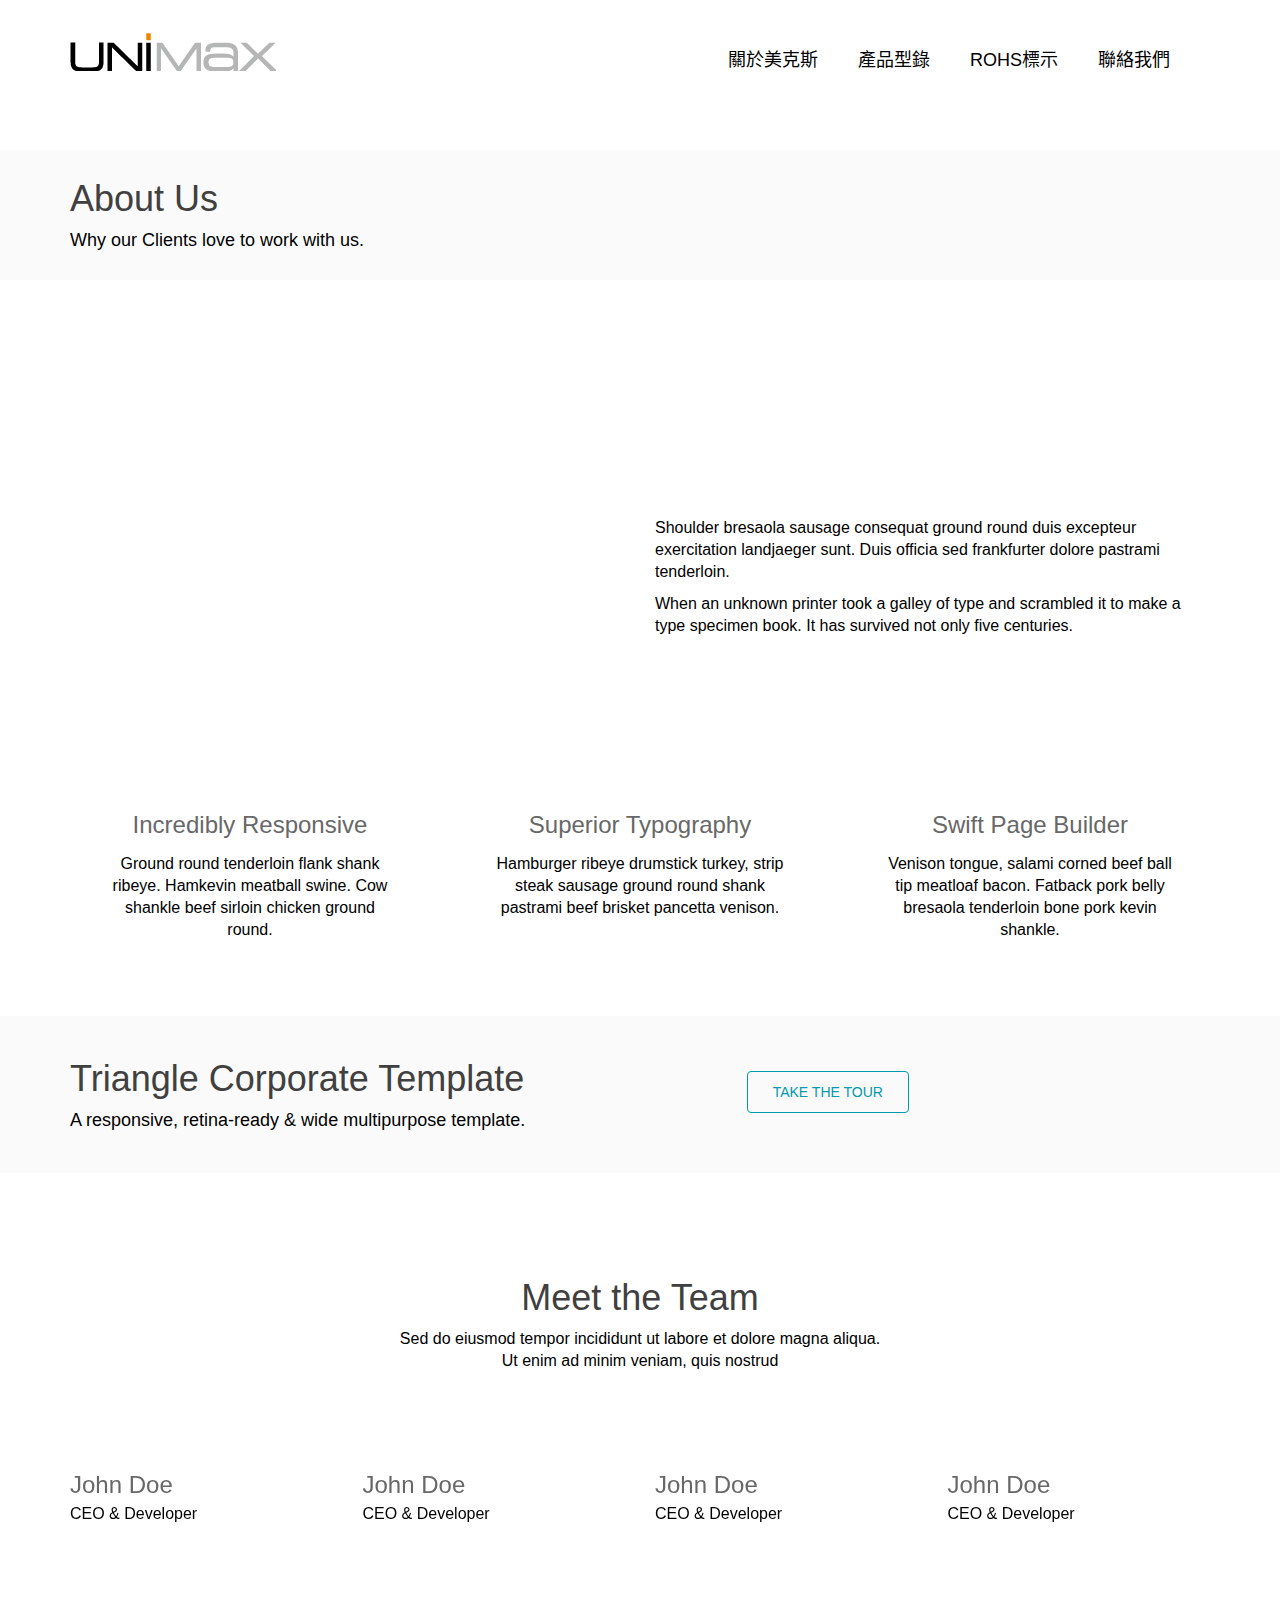
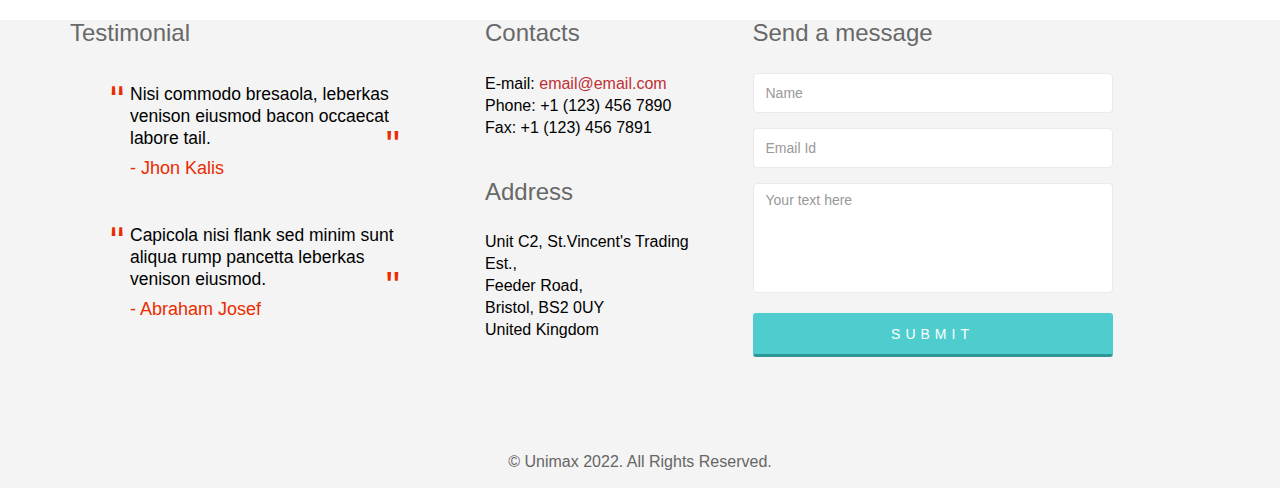
==== commit 3e9cca6b: "feat: rohs, copyright" ====
--- a/about.html
+++ b/about.html
@@ -1,417 +1,415 @@
-<!DOCTYPE html>
-<html lang="zh-TW">
-<head>
-	<meta charset="UTF-8">
-	<meta http-equiv="X-UA-Compatible" content="IE=edge">
-	<meta name="viewport" content="width=device-width, initial-scale=1.0, user-scalable=no">
-	<meta name="description" content="提供最優秀的LED相關商品">
-	<meta name="keywords" content="unimax, 美克斯, LED, 燈泡, 檯燈">
-	<title>About | Unimax 美克斯</title>
-	<meta property="og:type" content="website">
-	<meta property="og:title" content="Unimax 美克斯">
-	<meta property="og:description" content="提供最優秀的LED相關商品">
-	<meta property="og:image" content="分享圖片(絕對路徑)">
-	<meta property="og:url" content="http://unimax.lighting/">
-
-	<link href="https://maxcdn.bootstrapcdn.com/bootstrap/3.3.7/css/bootstrap.min.css" rel="stylesheet">
-	<link href="css/animate.min.css" rel="stylesheet">
-	<link href="css/main.css" rel="stylesheet">
-	<link href="css/responsive.css" rel="stylesheet">
-
-	<!--[if lt IE 9]>
-		<script src="js/html5shiv.js"></script>
-		<script src="js/respond.min.js"></script>
-	<![endif]-->
-	<link rel="shortcut icon" href="images/ico/favicon.ico">
-	<link rel="apple-touch-icon-precomposed" sizes="144x144" href="images/ico/apple-touch-icon-144-precomposed.png">
-	<link rel="apple-touch-icon-precomposed" sizes="114x114" href="images/ico/apple-touch-icon-114-precomposed.png">
-	<link rel="apple-touch-icon-precomposed" sizes="72x72" href="images/ico/apple-touch-icon-72-precomposed.png">
-	<link rel="apple-touch-icon-precomposed" href="images/ico/apple-touch-icon-57-precomposed.png">
-</head><!--/head-->
-
-<body>
-	<header id="header">
-		<div class="navbar navbar-inverse" role="banner">
-			<div class="container">
-				<div class="navbar-header">
-					<button type="button" class="navbar-toggle" data-toggle="collapse" data-target=".navbar-collapse">
-						<span class="sr-only">Toggle navigation</span>
-						<span class="icon-bar"></span>
-						<span class="icon-bar"></span>
-						<span class="icon-bar"></span>
-					</button>
-
-					<a class="navbar-brand" href="index.html">
-						<h1><img src="images/logo.png" alt="logo"></h1>
-					</a>
-
-				</div>
-				<div class="collapse navbar-collapse">
-					<ul class="nav navbar-nav navbar-right">
-						<li class="dropdown"><a href="about.html">關於美克斯</a></li>
-						<li class="dropdown"><a href="product.html">產品型錄</a></li>
-						<li class="dropdown"><a href="rohs.html">RoHS標示</a></li>
-						<li><a href="contact.html">聯絡我們</a></li>
-					</ul>
-				</div>
-			</div>
-		</div>
-	</header>
-	<!--/#header-->
-
-	<section id="page-breadcrumb">
-		<div class="vertical-center sun">
-			 <div class="container">
-				<div class="row">
-					<div class="action">
-						<div class="col-sm-12">
-							<h1 class="title">About Us</h1>
-							<p>Why our Clients love to work with us.</p>
-						</div>
-					 </div>
-				</div>
-			</div>
-		</div>
-	</section>
-	<!--/#page-breadcrumb-->
-
-	<section id="company-information" class="padding wow fadeIn" data-wow-duration="1000ms" data-wow-delay="300ms">
-		<div class="container">
-			<div class="row">
-				<div class="col-sm-6">
-					<img src="images/aboutus/1.png" class="img-responsive" alt="">
-				</div>
-				<div class="col-sm-6 padding-top">
-					<p>Shoulder bresaola sausage consequat ground round duis excepteur exercitation landjaeger sunt. Duis officia sed frankfurter dolore pastrami tenderloin.</p>
-					<p>When an unknown printer took a galley of type and scrambled it to make a type specimen book. It has survived not only five centuries.</p>
-				</div>
-			</div>
-		</div>
-	</section>
-
-	<section id="services">
-		<div class="container">
-			<div class="row">
-				<div class="col-sm-4 text-center padding wow fadeIn" data-wow-duration="1000ms" data-wow-delay="300ms">
-					<div class="single-service">
-						<div class="wow scaleIn" data-wow-duration="500ms" data-wow-delay="300ms">
-							<img src="images/home/icon1.png" alt="">
-						</div>
-						<h2>Incredibly Responsive</h2>
-						<p>Ground round tenderloin flank shank ribeye. Hamkevin meatball swine. Cow shankle beef sirloin chicken ground round.</p>
-					</div>
-				</div>
-				<div class="col-sm-4 text-center padding wow fadeIn" data-wow-duration="1000ms" data-wow-delay="600ms">
-					<div class="single-service">
-						<div class="wow scaleIn" data-wow-duration="500ms" data-wow-delay="600ms">
-							<img src="images/home/icon2.png" alt="">
-						</div>
-						<h2>Superior Typography</h2>
-						<p>Hamburger ribeye drumstick turkey, strip steak sausage ground round shank pastrami beef brisket pancetta venison.</p>
-					</div>
-				</div>
-				<div class="col-sm-4 text-center padding wow fadeIn" data-wow-duration="1000ms" data-wow-delay="900ms">
-					<div class="single-service">
-						<div class="wow scaleIn" data-wow-duration="500ms" data-wow-delay="900ms">
-							<img src="images/home/icon3.png" alt="">
-						</div>
-						<h2>Swift Page Builder</h2>
-						<p>Venison tongue, salami corned beef ball tip meatloaf bacon. Fatback pork belly bresaola tenderloin bone pork kevin shankle.</p>
-					</div>
-				</div>
-			</div>
-		</div>
-	</section>
-	<!--/#services-->
-
-	<section id="action" class="responsive">
-		<div class="vertical-center">
-			<div class="container">
-				<div class="row">
-					<div class="action take-tour">
-						<div class="col-sm-7 wow fadeInLeft" data-wow-duration="500ms" data-wow-delay="300ms">
-							<h1 class="title">Triangle Corporate Template</h1>
-							<p>A responsive, retina-ready &amp; wide multipurpose template.</p>
-						</div>
-						<div class="col-sm-5 text-center wow fadeInRight" data-wow-duration="500ms" data-wow-delay="300ms">
-							<div class="tour-button">
-								<a href="#" class="btn btn-common">TAKE THE TOUR</a>
-							 </div>
-						</div>
-					</div>
-				</div>
-			</div>
-		</div>
-	</section>
-	<!--/#action-->
-
-	<section id="team">
-		<div class="container">
-			<div class="row">
-				<h1 class="title text-center wow fadeInDown" data-wow-duration="500ms" data-wow-delay="300ms">Meet the Team</h1>
-				<p class="text-center wow fadeInDown" data-wow-duration="400ms" data-wow-delay="400ms">Sed do eiusmod tempor incididunt ut labore et dolore magna aliqua. <br>
-				Ut enim ad minim veniam, quis nostrud </p>
-				<div id="team-carousel" class="carousel slide wow fadeIn" data-ride="carousel" data-wow-duration="400ms" data-wow-delay="400ms">
-					<!-- Indicators -->
-					<ol class="carousel-indicators visible-xs">
-						<li data-target="#team-carousel" data-slide-to="0" class="active"></li>
-						<li data-target="#team-carousel" data-slide-to="1"></li>
-					</ol>
-					<!-- Wrapper for slides -->
-					<div class="carousel-inner">
-						<div class="item active">
-							<div class="col-sm-3 col-xs-6">
-								<div class="team-single-wrapper">
-									<div class="team-single">
-										<div class="person-thumb">
-											<img src="images/aboutus/1.jpg" class="img-responsive" alt="">
-										</div>
-										<div class="social-profile">
-											<ul class="nav nav-pills">
-												<li><a href="#"><i class="fa fa-facebook"></i></a></li>
-												<li><a href="#"><i class="fa fa-twitter"></i></a></li>
-												<li><a href="#"><i class="fa fa-google-plus"></i></a></li>
-											</ul>
-										</div>
-									</div>
-									<div class="person-info">
-										<h2>John Doe</h2>
-										<p>CEO &amp; Developer</p>
-									</div>
-								</div>
-							</div>
-							<div class="col-sm-3 col-xs-6">
-								<div class="team-single-wrapper">
-									<div class="team-single">
-										<div class="person-thumb">
-											<img src="images/aboutus/2.jpg" class="img-responsive" alt="">
-										</div>
-										<div class="social-profile">
-											<ul class="nav nav-pills">
-												<li><a href="#"><i class="fa fa-facebook"></i></a></li>
-												<li><a href="#"><i class="fa fa-twitter"></i></a></li>
-												<li><a href="#"><i class="fa fa-google-plus"></i></a></li>
-											</ul>
-										</div>
-									</div>
-									<div class="person-info">
-										<h2>John Doe</h2>
-										<p>CEO &amp; Developer</p>
-									</div>
-								</div>
-							</div>
-							<div class="col-sm-3 col-xs-6">
-								<div class="team-single-wrapper">
-									<div class="team-single">
-										<div class="person-thumb">
-											<img src="images/aboutus/3.jpg" class="img-responsive" alt="">
-										</div>
-										<div class="social-profile">
-											<ul class="nav nav-pills">
-												<li><a href="#"><i class="fa fa-facebook"></i></a></li>
-												<li><a href="#"><i class="fa fa-twitter"></i></a></li>
-												<li><a href="#"><i class="fa fa-google-plus"></i></a></li>
-											</ul>
-										</div>
-									</div>
-									<div class="person-info">
-										<h2>John Doe</h2>
-										<p>CEO &amp; Developer</p>
-									</div>
-								</div>
-							</div>
-							<div class="col-sm-3 col-xs-6">
-								<div class="team-single-wrapper">
-									<div class="team-single">
-										<div class="person-thumb">
-											<img src="images/aboutus/1.jpg" class="img-responsive" alt="">
-										</div>
-										<div class="social-profile">
-											<ul class="nav nav-pills">
-												<li><a href="#"><i class="fa fa-facebook"></i></a></li>
-												<li><a href="#"><i class="fa fa-twitter"></i></a></li>
-												<li><a href="#"><i class="fa fa-google-plus"></i></a></li>
-											</ul>
-										</div>
-									</div>
-									<div class="person-info">
-										<h2>John Doe</h2>
-										<p>CEO &amp; Developer</p>
-									</div>
-								</div>
-							</div>
-						</div>
-						<div class="item">
-							<div class="col-sm-3 col-xs-6">
-								<div class="team-single-wrapper">
-									<div class="team-single">
-										<div class="person-thumb">
-											<img src="images/aboutus/4.jpg" class="img-responsive" alt="">
-										</div>
-										<div class="social-profile">
-											<ul class="nav nav-pills">
-												<li><a href="#"><i class="fa fa-facebook"></i></a></li>
-												<li><a href="#"><i class="fa fa-twitter"></i></a></li>
-												<li><a href="#"><i class="fa fa-google-plus"></i></a></li>
-											</ul>
-										</div>
-									</div>
-									<div class="person-info">
-										<h2>John Doe</h2>
-										<p>CEO &amp; Developer</p>
-									</div>
-								</div>
-							</div>
-							<div class="col-sm-3 col-xs-6">
-								<div class="team-single-wrapper">
-									<div class="team-single">
-										<div class="person-thumb">
-											<img src="images/aboutus/3.jpg" class="img-responsive" alt="">
-										</div>
-										<div class="social-profile">
-											<ul class="nav nav-pills">
-												<li><a href="#"><i class="fa fa-facebook"></i></a></li>
-												<li><a href="#"><i class="fa fa-twitter"></i></a></li>
-												<li><a href="#"><i class="fa fa-google-plus"></i></a></li>
-											</ul>
-										</div>
-									</div>
-									<div class="person-info">
-										<h2>John Doe</h2>
-										<p>CEO &amp; Developer</p>
-									</div>
-								</div>
-							</div>
-							<div class="col-sm-3 col-xs-6">
-								<div class="team-single-wrapper">
-									<div class="team-single">
-										<div class="person-thumb">
-											<img src="images/aboutus/2.jpg" class="img-responsive" alt="">
-										</div>
-										<div class="social-profile">
-											<ul class="nav nav-pills">
-												<li><a href="#"><i class="fa fa-facebook"></i></a></li>
-												<li><a href="#"><i class="fa fa-twitter"></i></a></li>
-												<li><a href="#"><i class="fa fa-google-plus"></i></a></li>
-											</ul>
-										</div>
-									</div>
-									<div class="person-info">
-										<h2>John Doe</h2>
-										<p>CEO &amp; Developer</p>
-									</div>
-								</div>
-							</div>
-							<div class="col-sm-3 col-xs-6">
-								<div class="team-single-wrapper">
-									<div class="team-single">
-										<div class="person-thumb">
-											<img src="images/aboutus/1.jpg" class="img-responsive" alt="">
-										</div>
-										<div class="social-profile">
-											<ul class="nav nav-pills">
-												<li><a href="#"><i class="fa fa-facebook"></i></a></li>
-												<li><a href="#"><i class="fa fa-twitter"></i></a></li>
-												<li><a href="#"><i class="fa fa-google-plus"></i></a></li>
-											</ul>
-										</div>
-									</div>
-									<div class="person-info">
-										<h2>John Doe</h2>
-										<p>CEO &amp; Developer</p>
-									</div>
-								</div>
-							</div>
-						</div>
-					</div>
-
-					<!-- Controls -->
-					<a class="left team-carousel-control hidden-xs" href="#team-carousel" data-slide="prev">left</a>
-					<a class="right team-carousel-control hidden-xs" href="#team-carousel" data-slide="next">right</a>
-				</div>
-			</div>
-		</div>
-	</section>
-	<!--/#team-->
-
-	<footer id="footer">
-		<div class="container">
-			<div class="row">
-				<div class="col-md-4 col-sm-6">
-					<div class="testimonial bottom">
-						<h2>Testimonial</h2>
-						<div class="media">
-							<div class="pull-left">
-								<a href="#"><img src="images/home/profile1.png" alt=""></a>
-							</div>
-							<div class="media-body">
-								<blockquote>Nisi commodo bresaola, leberkas venison eiusmod bacon occaecat labore tail.</blockquote>
-								<h3><a href="#">- Jhon Kalis</a></h3>
-							</div>
-						 </div>
-						<div class="media">
-							<div class="pull-left">
-								<a href="#"><img src="images/home/profile2.png" alt=""></a>
-							</div>
-							<div class="media-body">
-								<blockquote>Capicola nisi flank sed minim sunt aliqua rump pancetta leberkas venison eiusmod.</blockquote>
-								<h3><a href="">- Abraham Josef</a></h3>
-							</div>
-						</div>
-					</div>
-				</div>
-				<div class="col-md-3 col-sm-6">
-					<div class="contact-info bottom">
-						<h2>Contacts</h2>
-						<address>
-						E-mail: <a href="mailto:someone@example.com">email@email.com</a> <br>
-						Phone: +1 (123) 456 7890 <br>
-						Fax: +1 (123) 456 7891 <br>
-						</address>
-
-						<h2>Address</h2>
-						<address>
-						Unit C2, St.Vincent's Trading Est., <br>
-						Feeder Road, <br>
-						Bristol, BS2 0UY <br>
-						United Kingdom <br>
-						</address>
-					</div>
-				</div>
-				<div class="col-md-4 col-sm-12">
-					<div class="contact-form bottom">
-						<h2>Send a message</h2>
-						<form id="main-contact-form" name="contact-form" method="post" action="sendemail.php">
-							<div class="form-group">
-								<input type="text" name="name" class="form-control" required="required" placeholder="Name">
-							</div>
-							<div class="form-group">
-								<input type="email" name="email" class="form-control" required="required" placeholder="Email Id">
-							</div>
-							<div class="form-group">
-								<textarea name="message" id="message" required="required" class="form-control" rows="8" placeholder="Your text here"></textarea>
-							</div>
-							<div class="form-group">
-								<input type="submit" name="submit" class="btn btn-submit" value="Submit">
-							</div>
-						</form>
-					</div>
-				</div>
-				<div class="col-sm-12">
-					<div class="copyright-text text-center">
-						<p>&copy; Unimax 2017. All Rights Reserved.</p>
-					</div>
-				</div>
-			</div>
-		</div>
-	</footer>
-	<!--/#footer-->
-
-
-	<script src="https://ajax.googleapis.com/ajax/libs/jquery/2.2.4/jquery.min.js"></script>
-	<script type="text/javascript" src="https://maxcdn.bootstrapcdn.com/bootstrap/3.3.7/js/bootstrap.min.js"></script>
-	<script type="text/javascript" src="js/lightbox.min.js"></script>
-	<script type="text/javascript" src="js/wow.min.js"></script>
-	<script type="text/javascript" src="js/main.js"></script>
-</body>
-</html>
+<!DOCTYPE html>
+<html lang="zh-TW">
+<head>
+	<meta charset="UTF-8">
+	<meta http-equiv="X-UA-Compatible" content="IE=edge">
+	<meta name="viewport" content="width=device-width, initial-scale=1.0, user-scalable=no">
+	<meta name="description" content="提供最優秀的LED相關商品">
+	<meta name="keywords" content="unimax, 美克斯, LED, 燈泡, 檯燈">
+	<title>About | Unimax 美克斯</title>
+	<meta property="og:type" content="website">
+	<meta property="og:title" content="Unimax 美克斯">
+	<meta property="og:description" content="提供最優秀的LED相關商品">
+	<meta property="og:image" content="分享圖片(絕對路徑)">
+	<meta property="og:url" content="http://unimax.lighting/">
+
+	<link href="https://maxcdn.bootstrapcdn.com/bootstrap/3.3.7/css/bootstrap.min.css" rel="stylesheet">
+	<link href="css/animate.min.css" rel="stylesheet">
+	<link href="css/main.css" rel="stylesheet">
+	<link href="css/responsive.css" rel="stylesheet">
+
+	<!--[if lt IE 9]>
+		<script src="js/html5shiv.js"></script>
+		<script src="js/respond.min.js"></script>
+	<![endif]-->
+	<link rel="shortcut icon" href="images/ico/favicon.ico">
+	<link rel="apple-touch-icon-precomposed" sizes="72x72" href="images/ico/apple-touch-icon-72-precomposed.png">
+	<link rel="apple-touch-icon-precomposed" href="images/ico/apple-touch-icon-57-precomposed.png">
+</head><!--/head-->
+
+<body>
+	<header id="header">
+		<div class="navbar navbar-inverse" role="banner">
+			<div class="container">
+				<div class="navbar-header">
+					<button type="button" class="navbar-toggle" data-toggle="collapse" data-target=".navbar-collapse">
+						<span class="sr-only">Toggle navigation</span>
+						<span class="icon-bar"></span>
+						<span class="icon-bar"></span>
+						<span class="icon-bar"></span>
+					</button>
+
+					<a class="navbar-brand" href="index.html">
+						<h1><img src="images/logo.png" alt="logo"></h1>
+					</a>
+
+				</div>
+				<div class="collapse navbar-collapse">
+					<ul class="nav navbar-nav navbar-right">
+						<li class="dropdown"><a href="about.html">關於美克斯</a></li>
+						<li class="dropdown"><a href="product.html">產品型錄</a></li>
+						<li class="dropdown"><a href="rohs.html">RoHS標示</a></li>
+						<li><a href="contact.html">聯絡我們</a></li>
+					</ul>
+				</div>
+			</div>
+		</div>
+	</header>
+	<!--/#header-->
+
+	<section id="page-breadcrumb">
+		<div class="vertical-center sun">
+			 <div class="container">
+				<div class="row">
+					<div class="action">
+						<div class="col-sm-12">
+							<h1 class="title">About Us</h1>
+							<p>Why our Clients love to work with us.</p>
+						</div>
+					 </div>
+				</div>
+			</div>
+		</div>
+	</section>
+	<!--/#page-breadcrumb-->
+
+	<section id="company-information" class="padding wow fadeIn" data-wow-duration="1000ms" data-wow-delay="300ms">
+		<div class="container">
+			<div class="row">
+				<div class="col-sm-6">
+					<img src="images/aboutus/1.png" class="img-responsive" alt="">
+				</div>
+				<div class="col-sm-6 padding-top">
+					<p>Shoulder bresaola sausage consequat ground round duis excepteur exercitation landjaeger sunt. Duis officia sed frankfurter dolore pastrami tenderloin.</p>
+					<p>When an unknown printer took a galley of type and scrambled it to make a type specimen book. It has survived not only five centuries.</p>
+				</div>
+			</div>
+		</div>
+	</section>
+
+	<section id="services">
+		<div class="container">
+			<div class="row">
+				<div class="col-sm-4 text-center padding wow fadeIn" data-wow-duration="1000ms" data-wow-delay="300ms">
+					<div class="single-service">
+						<div class="wow scaleIn" data-wow-duration="500ms" data-wow-delay="300ms">
+							<img src="images/home/icon1.png" alt="">
+						</div>
+						<h2>Incredibly Responsive</h2>
+						<p>Ground round tenderloin flank shank ribeye. Hamkevin meatball swine. Cow shankle beef sirloin chicken ground round.</p>
+					</div>
+				</div>
+				<div class="col-sm-4 text-center padding wow fadeIn" data-wow-duration="1000ms" data-wow-delay="600ms">
+					<div class="single-service">
+						<div class="wow scaleIn" data-wow-duration="500ms" data-wow-delay="600ms">
+							<img src="images/home/icon2.png" alt="">
+						</div>
+						<h2>Superior Typography</h2>
+						<p>Hamburger ribeye drumstick turkey, strip steak sausage ground round shank pastrami beef brisket pancetta venison.</p>
+					</div>
+				</div>
+				<div class="col-sm-4 text-center padding wow fadeIn" data-wow-duration="1000ms" data-wow-delay="900ms">
+					<div class="single-service">
+						<div class="wow scaleIn" data-wow-duration="500ms" data-wow-delay="900ms">
+							<img src="images/home/icon3.png" alt="">
+						</div>
+						<h2>Swift Page Builder</h2>
+						<p>Venison tongue, salami corned beef ball tip meatloaf bacon. Fatback pork belly bresaola tenderloin bone pork kevin shankle.</p>
+					</div>
+				</div>
+			</div>
+		</div>
+	</section>
+	<!--/#services-->
+
+	<section id="action" class="responsive">
+		<div class="vertical-center">
+			<div class="container">
+				<div class="row">
+					<div class="action take-tour">
+						<div class="col-sm-7 wow fadeInLeft" data-wow-duration="500ms" data-wow-delay="300ms">
+							<h1 class="title">Triangle Corporate Template</h1>
+							<p>A responsive, retina-ready &amp; wide multipurpose template.</p>
+						</div>
+						<div class="col-sm-5 text-center wow fadeInRight" data-wow-duration="500ms" data-wow-delay="300ms">
+							<div class="tour-button">
+								<a href="#" class="btn btn-common">TAKE THE TOUR</a>
+							 </div>
+						</div>
+					</div>
+				</div>
+			</div>
+		</div>
+	</section>
+	<!--/#action-->
+
+	<section id="team">
+		<div class="container">
+			<div class="row">
+				<h1 class="title text-center wow fadeInDown" data-wow-duration="500ms" data-wow-delay="300ms">Meet the Team</h1>
+				<p class="text-center wow fadeInDown" data-wow-duration="400ms" data-wow-delay="400ms">Sed do eiusmod tempor incididunt ut labore et dolore magna aliqua. <br>
+				Ut enim ad minim veniam, quis nostrud </p>
+				<div id="team-carousel" class="carousel slide wow fadeIn" data-ride="carousel" data-wow-duration="400ms" data-wow-delay="400ms">
+					<!-- Indicators -->
+					<ol class="carousel-indicators visible-xs">
+						<li data-target="#team-carousel" data-slide-to="0" class="active"></li>
+						<li data-target="#team-carousel" data-slide-to="1"></li>
+					</ol>
+					<!-- Wrapper for slides -->
+					<div class="carousel-inner">
+						<div class="item active">
+							<div class="col-sm-3 col-xs-6">
+								<div class="team-single-wrapper">
+									<div class="team-single">
+										<div class="person-thumb">
+											<img src="images/aboutus/1.jpg" class="img-responsive" alt="">
+										</div>
+										<div class="social-profile">
+											<ul class="nav nav-pills">
+												<li><a href="#"><i class="fa fa-facebook"></i></a></li>
+												<li><a href="#"><i class="fa fa-twitter"></i></a></li>
+												<li><a href="#"><i class="fa fa-google-plus"></i></a></li>
+											</ul>
+										</div>
+									</div>
+									<div class="person-info">
+										<h2>John Doe</h2>
+										<p>CEO &amp; Developer</p>
+									</div>
+								</div>
+							</div>
+							<div class="col-sm-3 col-xs-6">
+								<div class="team-single-wrapper">
+									<div class="team-single">
+										<div class="person-thumb">
+											<img src="images/aboutus/2.jpg" class="img-responsive" alt="">
+										</div>
+										<div class="social-profile">
+											<ul class="nav nav-pills">
+												<li><a href="#"><i class="fa fa-facebook"></i></a></li>
+												<li><a href="#"><i class="fa fa-twitter"></i></a></li>
+												<li><a href="#"><i class="fa fa-google-plus"></i></a></li>
+											</ul>
+										</div>
+									</div>
+									<div class="person-info">
+										<h2>John Doe</h2>
+										<p>CEO &amp; Developer</p>
+									</div>
+								</div>
+							</div>
+							<div class="col-sm-3 col-xs-6">
+								<div class="team-single-wrapper">
+									<div class="team-single">
+										<div class="person-thumb">
+											<img src="images/aboutus/3.jpg" class="img-responsive" alt="">
+										</div>
+										<div class="social-profile">
+											<ul class="nav nav-pills">
+												<li><a href="#"><i class="fa fa-facebook"></i></a></li>
+												<li><a href="#"><i class="fa fa-twitter"></i></a></li>
+												<li><a href="#"><i class="fa fa-google-plus"></i></a></li>
+											</ul>
+										</div>
+									</div>
+									<div class="person-info">
+										<h2>John Doe</h2>
+										<p>CEO &amp; Developer</p>
+									</div>
+								</div>
+							</div>
+							<div class="col-sm-3 col-xs-6">
+								<div class="team-single-wrapper">
+									<div class="team-single">
+										<div class="person-thumb">
+											<img src="images/aboutus/1.jpg" class="img-responsive" alt="">
+										</div>
+										<div class="social-profile">
+											<ul class="nav nav-pills">
+												<li><a href="#"><i class="fa fa-facebook"></i></a></li>
+												<li><a href="#"><i class="fa fa-twitter"></i></a></li>
+												<li><a href="#"><i class="fa fa-google-plus"></i></a></li>
+											</ul>
+										</div>
+									</div>
+									<div class="person-info">
+										<h2>John Doe</h2>
+										<p>CEO &amp; Developer</p>
+									</div>
+								</div>
+							</div>
+						</div>
+						<div class="item">
+							<div class="col-sm-3 col-xs-6">
+								<div class="team-single-wrapper">
+									<div class="team-single">
+										<div class="person-thumb">
+											<img src="images/aboutus/4.jpg" class="img-responsive" alt="">
+										</div>
+										<div class="social-profile">
+											<ul class="nav nav-pills">
+												<li><a href="#"><i class="fa fa-facebook"></i></a></li>
+												<li><a href="#"><i class="fa fa-twitter"></i></a></li>
+												<li><a href="#"><i class="fa fa-google-plus"></i></a></li>
+											</ul>
+										</div>
+									</div>
+									<div class="person-info">
+										<h2>John Doe</h2>
+										<p>CEO &amp; Developer</p>
+									</div>
+								</div>
+							</div>
+							<div class="col-sm-3 col-xs-6">
+								<div class="team-single-wrapper">
+									<div class="team-single">
+										<div class="person-thumb">
+											<img src="images/aboutus/3.jpg" class="img-responsive" alt="">
+										</div>
+										<div class="social-profile">
+											<ul class="nav nav-pills">
+												<li><a href="#"><i class="fa fa-facebook"></i></a></li>
+												<li><a href="#"><i class="fa fa-twitter"></i></a></li>
+												<li><a href="#"><i class="fa fa-google-plus"></i></a></li>
+											</ul>
+										</div>
+									</div>
+									<div class="person-info">
+										<h2>John Doe</h2>
+										<p>CEO &amp; Developer</p>
+									</div>
+								</div>
+							</div>
+							<div class="col-sm-3 col-xs-6">
+								<div class="team-single-wrapper">
+									<div class="team-single">
+										<div class="person-thumb">
+											<img src="images/aboutus/2.jpg" class="img-responsive" alt="">
+										</div>
+										<div class="social-profile">
+											<ul class="nav nav-pills">
+												<li><a href="#"><i class="fa fa-facebook"></i></a></li>
+												<li><a href="#"><i class="fa fa-twitter"></i></a></li>
+												<li><a href="#"><i class="fa fa-google-plus"></i></a></li>
+											</ul>
+										</div>
+									</div>
+									<div class="person-info">
+										<h2>John Doe</h2>
+										<p>CEO &amp; Developer</p>
+									</div>
+								</div>
+							</div>
+							<div class="col-sm-3 col-xs-6">
+								<div class="team-single-wrapper">
+									<div class="team-single">
+										<div class="person-thumb">
+											<img src="images/aboutus/1.jpg" class="img-responsive" alt="">
+										</div>
+										<div class="social-profile">
+											<ul class="nav nav-pills">
+												<li><a href="#"><i class="fa fa-facebook"></i></a></li>
+												<li><a href="#"><i class="fa fa-twitter"></i></a></li>
+												<li><a href="#"><i class="fa fa-google-plus"></i></a></li>
+											</ul>
+										</div>
+									</div>
+									<div class="person-info">
+										<h2>John Doe</h2>
+										<p>CEO &amp; Developer</p>
+									</div>
+								</div>
+							</div>
+						</div>
+					</div>
+
+					<!-- Controls -->
+					<a class="left team-carousel-control hidden-xs" href="#team-carousel" data-slide="prev">left</a>
+					<a class="right team-carousel-control hidden-xs" href="#team-carousel" data-slide="next">right</a>
+				</div>
+			</div>
+		</div>
+	</section>
+	<!--/#team-->
+
+	<footer id="footer">
+		<div class="container">
+			<div class="row">
+				<div class="col-md-4 col-sm-6">
+					<div class="testimonial bottom">
+						<h2>Testimonial</h2>
+						<div class="media">
+							<div class="pull-left">
+								<a href="#"><img src="images/home/profile1.png" alt=""></a>
+							</div>
+							<div class="media-body">
+								<blockquote>Nisi commodo bresaola, leberkas venison eiusmod bacon occaecat labore tail.</blockquote>
+								<h3><a href="#">- Jhon Kalis</a></h3>
+							</div>
+						 </div>
+						<div class="media">
+							<div class="pull-left">
+								<a href="#"><img src="images/home/profile2.png" alt=""></a>
+							</div>
+							<div class="media-body">
+								<blockquote>Capicola nisi flank sed minim sunt aliqua rump pancetta leberkas venison eiusmod.</blockquote>
+								<h3><a href="">- Abraham Josef</a></h3>
+							</div>
+						</div>
+					</div>
+				</div>
+				<div class="col-md-3 col-sm-6">
+					<div class="contact-info bottom">
+						<h2>Contacts</h2>
+						<address>
+						E-mail: <a href="mailto:someone@example.com">email@email.com</a> <br>
+						Phone: +1 (123) 456 7890 <br>
+						Fax: +1 (123) 456 7891 <br>
+						</address>
+
+						<h2>Address</h2>
+						<address>
+						Unit C2, St.Vincent's Trading Est., <br>
+						Feeder Road, <br>
+						Bristol, BS2 0UY <br>
+						United Kingdom <br>
+						</address>
+					</div>
+				</div>
+				<div class="col-md-4 col-sm-12">
+					<div class="contact-form bottom">
+						<h2>Send a message</h2>
+						<form id="main-contact-form" name="contact-form" method="post" action="sendemail.php">
+							<div class="form-group">
+								<input type="text" name="name" class="form-control" required="required" placeholder="Name">
+							</div>
+							<div class="form-group">
+								<input type="email" name="email" class="form-control" required="required" placeholder="Email Id">
+							</div>
+							<div class="form-group">
+								<textarea name="message" id="message" required="required" class="form-control" rows="8" placeholder="Your text here"></textarea>
+							</div>
+							<div class="form-group">
+								<input type="submit" name="submit" class="btn btn-submit" value="Submit">
+							</div>
+						</form>
+					</div>
+				</div>
+				<div class="col-sm-12">
+					<div class="copyright-text text-center">
+						<p>&copy; Unimax 2022. All Rights Reserved.</p>
+					</div>
+				</div>
+			</div>
+		</div>
+	</footer>
+	<!--/#footer-->
+
+
+	<script src="https://ajax.googleapis.com/ajax/libs/jquery/2.2.4/jquery.min.js"></script>
+	<script type="text/javascript" src="https://maxcdn.bootstrapcdn.com/bootstrap/3.3.7/js/bootstrap.min.js"></script>
+	<script type="text/javascript" src="js/lightbox.min.js"></script>
+	<script type="text/javascript" src="js/wow.min.js"></script>
+	<script type="text/javascript" src="js/main.js"></script>
+</body>
+</html>
--- a/css/main.css
+++ b/css/main.css
@@ -964,7 +964,7 @@
 }
 
 .choose {
-	padding: 30px;
+	padding: 30px 0;
 }
 
 #company-information.choose .padding-top {
